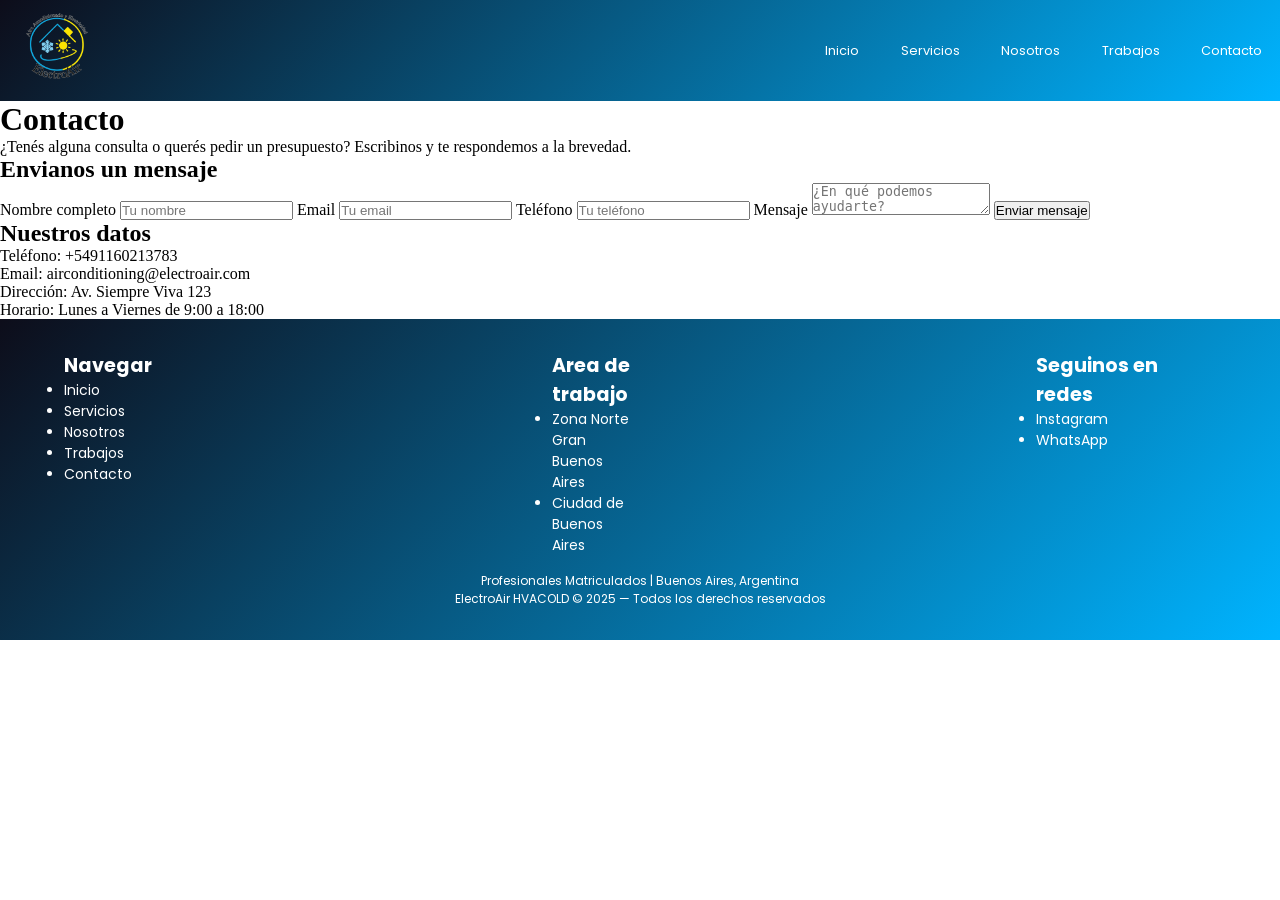
==== pages/contacto.html @ 4cba04bd "Agrega enlace al logo del navbar hacia index.html" ====
<!DOCTYPE html>
<html lang="es">
<head>
  <meta charset="UTF-8">
  <meta name="viewport" content="width=device-width, initial-scale=1.0">
  <meta name="description" content="Técnico en aire acondicionado - instalación y reparación">
  <title>ElectroAir | Contacto</title>
  <link rel="stylesheet" href="../css/main.css">
  <link rel="icon" href="../assets/images/logo.png" type="image/png">

  <link href="https://fonts.googleapis.com/css2?family=Poppins:wght@300;400;600;700&display=swap" rel="stylesheet">
</head>
<body>

  <header>
    <a href="../index.html">
      <img src="../assets/images/logoinvi.png" alt="ElectroAir logo">
    </a>
    <nav>
        <a href="../index.html">Inicio</a>
        <a href="../pages/servicios.html">Servicios</a>
        <a href="../pages/nosotros.html">Nosotros</a>
        <a href="../pages/trabajos.html">Trabajos</a>
        <a href="../pages/contacto.html">Contacto</a>
    </nav>
  </header>

  <main>

  <h1>Contacto</h1>
  <p>¿Tenés alguna consulta o querés pedir un presupuesto? Escribinos y te respondemos a la brevedad.</p>

  <section class="formulario">
    <h2>Envianos un mensaje</h2>
    <form>
      <label for="nombre">Nombre completo</label>
      <input type="text" id="nombre" name="nombre" placeholder="Tu nombre" required>

      <label for="email">Email</label>
      <input type="email" id="email" name="email" placeholder="Tu email" required>

      <label for="telefono">Teléfono</label>
      <input type="tel" id="telefono" name="telefono" placeholder="Tu teléfono">

      <label for="mensaje">Mensaje</label>
      <textarea id="mensaje" name="mensaje" placeholder="¿En qué podemos ayudarte?" required></textarea>

      <button type="submit">Enviar mensaje</button>
    </form>
  </section>

  <section class="datos-contacto">
    <h2>Nuestros datos</h2>
    <p>Teléfono: +5491160213783 </p>
    <p>Email: airconditioning@electroair.com</p>
    <p>Dirección: Av. Siempre Viva 123 </p>
    <p>Horario: Lunes a Viernes de 9:00 a 18:00</p>
  </section>

  </main>

  <footer>
  <section class="footer-box">
  <!-- PAGINAS -->

  <section class="pages-footer">
    <p class="titulos-footer">Navegar</p>
    <ul>
      <li><a href="../index.html">Inicio</a> </li>
      <li><a href="../pages/servicios.html">Servicios</a></li>
      <li><a href="../pages/nosotros.html">Nosotros</a></li>
      <li><a href="../pages/trabajos.html">Trabajos</a></li>
      <li><a href="../pages/contacto.html">Contacto</a></li>
    </ul>
  </section>

  <!-- AREAS -->
  <section class="areas-footer">
    <p class="titulos-footer">Area de trabajo</p>
    <ul>
      <li>Zona Norte Gran Buenos Aires</li>
      <li>Ciudad de Buenos Aires</li>
    </ul>
  </section>

  <!-- REDES -->
  <section class="redes-footer">
    <p class="titulos-footer">Seguinos en redes</p>
    <ul>
      <li><a href="https://www.instagram.com/electroair.hvacold?igsh=cTRmcGgzbWR4Y2Uz" target="_blank">Instagram</a></li>
      <li><a href="https://wa.me/1160213783" target="_blank" >WhatsApp</a></li>
    </ul>
  </section>
  </section>

  <section class="info-footer">
  <p>Profesionales Matriculados | Buenos Aires, Argentina</p>
  <p>ElectroAir HVACOLD &copy; 2025 — Todos los derechos reservados</p>
  </section>

  </footer>

</body>
</html>
---- css/main.css ----
header {
  background: linear-gradient(135deg, #0d0d1a, #00b4ff);
  padding: 0.5rem 0.5rem;
  display: flex;
  align-items: center;
  justify-content: space-between;
}
header nav {
  display: flex;
  gap: 2rem;
}
header a {
  color: #ffffff;
  font-size: 0.8rem;
  text-decoration: none;
  font-family: "Poppins", sans-serif;
  transition: background-color 0.3s ease;
  padding-right: 0.6rem;
}
header a:hover {
  color: #ffd82b;
}
header img {
  height: 5rem;
  padding-left: 0.5rem;
}

footer {
  background: linear-gradient(135deg, #0d0d1a, #00b4ff);
  padding: 2rem 4rem;
}
footer .footer-box {
  display: flex;
  justify-content: space-evenly;
  align-items: flex-start;
  gap: 25rem;
  margin-bottom: 1rem;
}
footer .footer-box .areas-footer p {
  text-align: left;
}
footer .footer-box .areas-footer ul {
  padding-left: 0;
  font-size: 14px;
}
footer .footer-box .redes-footer {
  min-width: 180px;
}
footer .footer-box .redes-footer p {
  text-align: left;
}
footer .footer-box .redes-footer ul {
  padding-left: 0;
  font-size: 14px;
}
footer .footer-box .pages-footer p {
  text-align: left;
}
footer .footer-box .pages-footer ul {
  padding-left: 0;
  font-size: 14px;
}
footer .footer-box .titulos-footer {
  font-size: 1.2rem;
  font-weight: bold;
}
footer p {
  color: #ffffff;
  font-family: "Poppins", sans-serif;
  text-align: center;
}
footer a {
  color: #ffffff;
  text-decoration: none;
}
footer a:hover {
  color: #ffd82b;
}
footer li {
  color: #ffffff;
  font-family: "Poppins", sans-serif;
}

.info-footer {
  font-size: 12px;
}

.hero {
  background-image: linear-gradient(rgba(0, 0, 0, 0.6), rgba(0, 0, 0, 0.6)), url("../assets/images/hero.png");
  background-size: cover;
  background-position: center;
  height: 350px;
  display: flex;
  justify-content: center;
  align-items: center;
  gap: 7rem;
}

.marca-desc-hero {
  padding: 2rem;
}
.marca-desc-hero h2 {
  font-size: 3.3rem;
  color: #ffffff;
  font-family: "Poppins", sans-serif;
}
.marca-desc-hero p {
  font-size: 1rem;
  padding-left: 0.2rem;
  color: #ffffff;
  width: 43.75rem;
  font-family: "Poppins", sans-serif;
}

.btn-presu-hero {
  background-color: #ffd82b;
  color: #ffffff;
  text-decoration: none;
  font-family: "Poppins", sans-serif;
  padding: 1.25rem 2.5rem;
  border-radius: 1.25rem;
  font-size: 1.2rem;
  transition: 0.2s ease;
}
.btn-presu-hero:hover {
  transform: scale(0.95);
  box-shadow: 0.625rem 0.625rem 1.25rem rgba(10, 18, 54, 0.486);
}

* {
  margin: 0;
  padding: 0;
  box-sizing: border-box;
}

/*# sourceMappingURL=main.css.map */
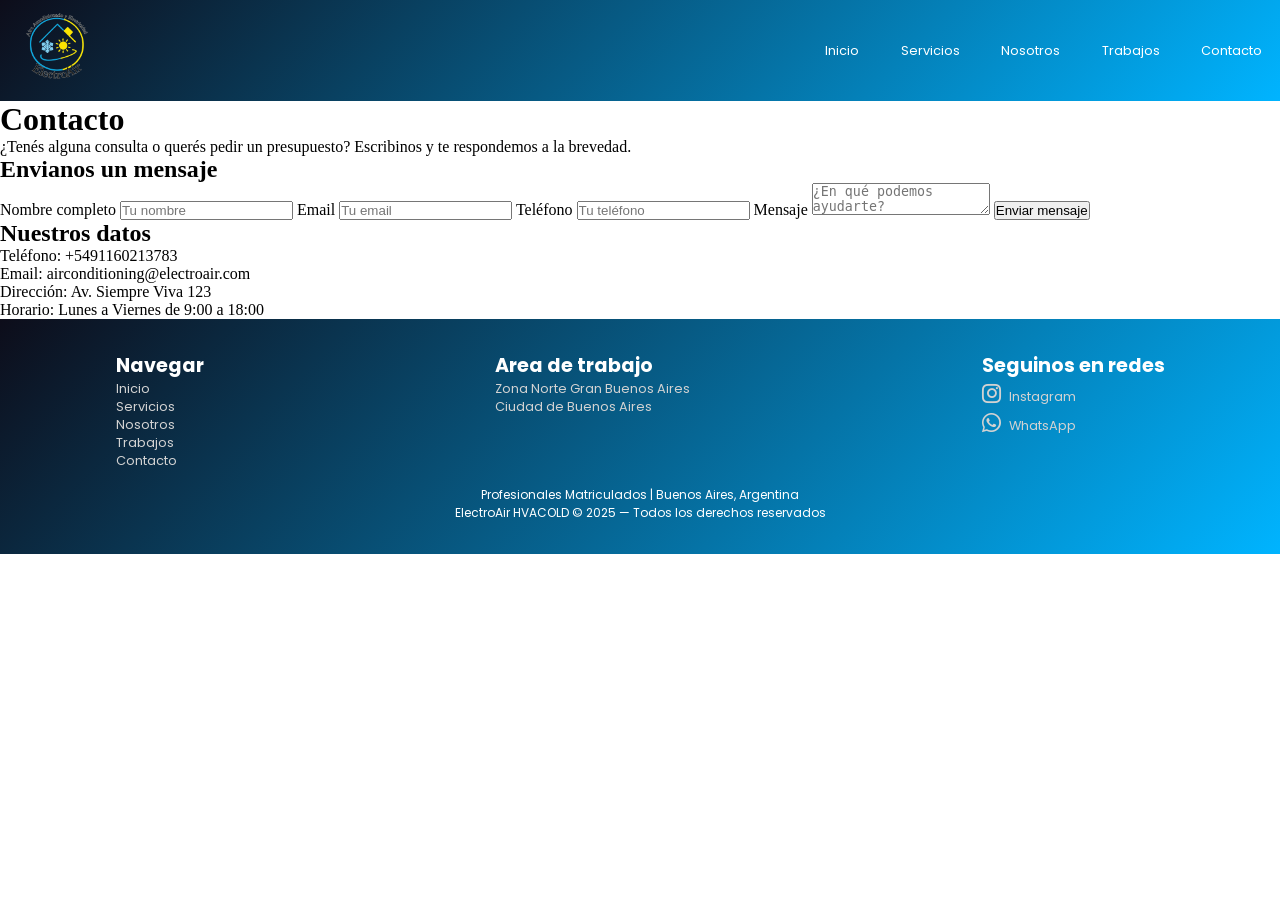
==== commit 49ad44da: "Actualiza footer con iconos, color de texto, espaciado y organización del head" ====
--- a/pages/contacto.html
+++ b/pages/contacto.html
@@ -8,7 +8,11 @@
   <link rel="stylesheet" href="../css/main.css">
   <link rel="icon" href="../assets/images/logo.png" type="image/png">
 
+  <!-- FUENTES -->
   <link href="https://fonts.googleapis.com/css2?family=Poppins:wght@300;400;600;700&display=swap" rel="stylesheet">
+
+  <!-- BOOTSTRAP -->
+  <link rel="stylesheet" href="https://cdn.jsdelivr.net/npm/bootstrap-icons@1.11.3/font/bootstrap-icons.min.css">
 </head>
 <body>
 
@@ -87,8 +91,18 @@
   <section class="redes-footer">
     <p class="titulos-footer">Seguinos en redes</p>
     <ul>
-      <li><a href="https://www.instagram.com/electroair.hvacold?igsh=cTRmcGgzbWR4Y2Uz" target="_blank">Instagram</a></li>
-      <li><a href="https://wa.me/1160213783" target="_blank" >WhatsApp</a></li>
+      <li>
+        <a href="https://www.instagram.com/electroair.hvacold?igsh=cTRmcGgzbWR4Y2Uz" target="_blank" >
+          <i class="bi bi-instagram"></i> Instagram
+        </a>
+      </li>
+
+      <li>
+        <a href="https://wa.me/1160213783" target="_blank">
+          <i class="bi bi-whatsapp"></i> WhatsApp
+        </a>
+      </li>
+
     </ul>
   </section>
   </section>
--- a/css/main.css
+++ b/css/main.css
@@ -33,7 +33,7 @@
   display: flex;
   justify-content: space-evenly;
   align-items: flex-start;
-  gap: 25rem;
+  gap: 15rem;
   margin-bottom: 1rem;
 }
 footer .footer-box .areas-footer p {
@@ -41,7 +41,8 @@
 }
 footer .footer-box .areas-footer ul {
   padding-left: 0;
-  font-size: 14px;
+  list-style: none;
+  font-size: 0.8rem;
 }
 footer .footer-box .redes-footer {
   min-width: 180px;
@@ -51,14 +52,16 @@
 }
 footer .footer-box .redes-footer ul {
   padding-left: 0;
-  font-size: 14px;
+  list-style: none;
+  font-size: 0.8rem;
 }
 footer .footer-box .pages-footer p {
   text-align: left;
 }
 footer .footer-box .pages-footer ul {
   padding-left: 0;
-  font-size: 14px;
+  list-style: none;
+  font-size: 0.8rem;
 }
 footer .footer-box .titulos-footer {
   font-size: 1.2rem;
@@ -70,19 +73,24 @@
   text-align: center;
 }
 footer a {
-  color: #ffffff;
+  color: #d2d2d2;
   text-decoration: none;
 }
 footer a:hover {
   color: #ffd82b;
 }
 footer li {
-  color: #ffffff;
+  color: #d2d2d2;
   font-family: "Poppins", sans-serif;
 }
 
 .info-footer {
   font-size: 12px;
+}
+
+i {
+  font-size: 1.2rem;
+  margin-right: 5px;
 }
 
 .hero {
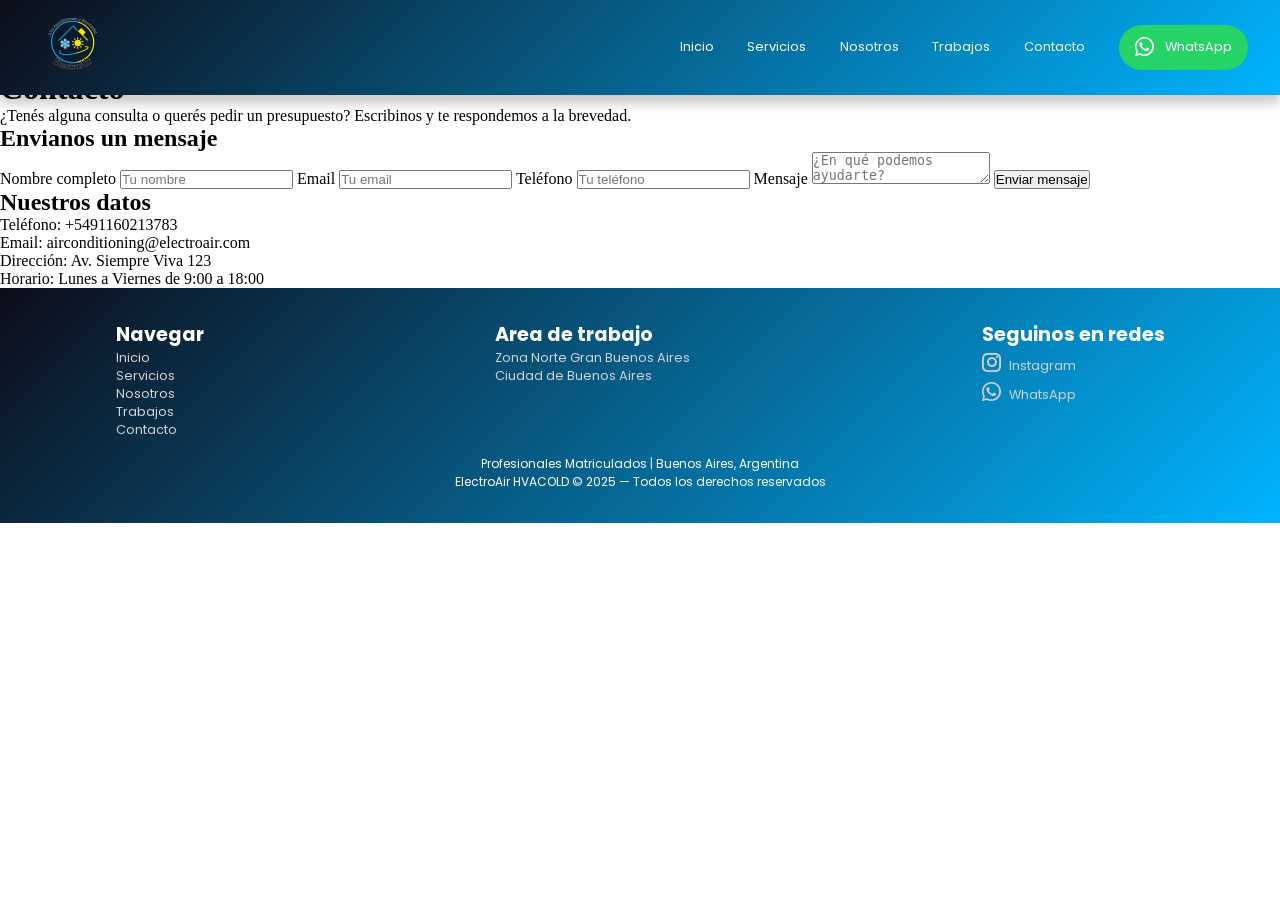
==== commit 2da232c2: "Agrego contacto, position fixed, tamaño y sombra en nav" ====
--- a/pages/contacto.html
+++ b/pages/contacto.html
@@ -1,5 +1,6 @@
 <!DOCTYPE html>
 <html lang="es">
+
 <head>
   <meta charset="UTF-8">
   <meta name="viewport" content="width=device-width, initial-scale=1.0">
@@ -14,6 +15,7 @@
   <!-- BOOTSTRAP -->
   <link rel="stylesheet" href="https://cdn.jsdelivr.net/npm/bootstrap-icons@1.11.3/font/bootstrap-icons.min.css">
 </head>
+
 <body>
 
   <header>
@@ -21,98 +23,102 @@
       <img src="../assets/images/logoinvi.png" alt="ElectroAir logo">
     </a>
     <nav>
-        <a href="../index.html">Inicio</a>
-        <a href="../pages/servicios.html">Servicios</a>
-        <a href="../pages/nosotros.html">Nosotros</a>
-        <a href="../pages/trabajos.html">Trabajos</a>
-        <a href="../pages/contacto.html">Contacto</a>
+      <a href="../index.html">Inicio</a>
+      <a href="../pages/servicios.html">Servicios</a>
+      <a href="../pages/nosotros.html">Nosotros</a>
+      <a href="../pages/trabajos.html">Trabajos</a>
+      <a href="../pages/contacto.html">Contacto</a>
+      <a href="https://wa.me/1160213783" target="_blank" class="btn-whatsapp">
+        <i class="bi bi-whatsapp"></i> WhatsApp
+      </a>
     </nav>
   </header>
 
   <main>
 
-  <h1>Contacto</h1>
-  <p>¿Tenés alguna consulta o querés pedir un presupuesto? Escribinos y te respondemos a la brevedad.</p>
+    <h1>Contacto</h1>
+    <p>¿Tenés alguna consulta o querés pedir un presupuesto? Escribinos y te respondemos a la brevedad.</p>
 
-  <section class="formulario">
-    <h2>Envianos un mensaje</h2>
-    <form>
-      <label for="nombre">Nombre completo</label>
-      <input type="text" id="nombre" name="nombre" placeholder="Tu nombre" required>
+    <section class="formulario">
+      <h2>Envianos un mensaje</h2>
+      <form>
+        <label for="nombre">Nombre completo</label>
+        <input type="text" id="nombre" name="nombre" placeholder="Tu nombre" required>
 
-      <label for="email">Email</label>
-      <input type="email" id="email" name="email" placeholder="Tu email" required>
+        <label for="email">Email</label>
+        <input type="email" id="email" name="email" placeholder="Tu email" required>
 
-      <label for="telefono">Teléfono</label>
-      <input type="tel" id="telefono" name="telefono" placeholder="Tu teléfono">
+        <label for="telefono">Teléfono</label>
+        <input type="tel" id="telefono" name="telefono" placeholder="Tu teléfono">
 
-      <label for="mensaje">Mensaje</label>
-      <textarea id="mensaje" name="mensaje" placeholder="¿En qué podemos ayudarte?" required></textarea>
+        <label for="mensaje">Mensaje</label>
+        <textarea id="mensaje" name="mensaje" placeholder="¿En qué podemos ayudarte?" required></textarea>
 
-      <button type="submit">Enviar mensaje</button>
-    </form>
-  </section>
+        <button type="submit">Enviar mensaje</button>
+      </form>
+    </section>
 
-  <section class="datos-contacto">
-    <h2>Nuestros datos</h2>
-    <p>Teléfono: +5491160213783 </p>
-    <p>Email: airconditioning@electroair.com</p>
-    <p>Dirección: Av. Siempre Viva 123 </p>
-    <p>Horario: Lunes a Viernes de 9:00 a 18:00</p>
-  </section>
+    <section class="datos-contacto">
+      <h2>Nuestros datos</h2>
+      <p>Teléfono: +5491160213783 </p>
+      <p>Email: airconditioning@electroair.com</p>
+      <p>Dirección: Av. Siempre Viva 123 </p>
+      <p>Horario: Lunes a Viernes de 9:00 a 18:00</p>
+    </section>
 
   </main>
 
   <footer>
-  <section class="footer-box">
-  <!-- PAGINAS -->
+    <section class="footer-box">
+      <!-- PAGINAS -->
 
-  <section class="pages-footer">
-    <p class="titulos-footer">Navegar</p>
-    <ul>
-      <li><a href="../index.html">Inicio</a> </li>
-      <li><a href="../pages/servicios.html">Servicios</a></li>
-      <li><a href="../pages/nosotros.html">Nosotros</a></li>
-      <li><a href="../pages/trabajos.html">Trabajos</a></li>
-      <li><a href="../pages/contacto.html">Contacto</a></li>
-    </ul>
-  </section>
+      <section class="pages-footer">
+        <p class="titulos-footer">Navegar</p>
+        <ul>
+          <li><a href="../index.html">Inicio</a> </li>
+          <li><a href="../pages/servicios.html">Servicios</a></li>
+          <li><a href="../pages/nosotros.html">Nosotros</a></li>
+          <li><a href="../pages/trabajos.html">Trabajos</a></li>
+          <li><a href="../pages/contacto.html">Contacto</a></li>
+        </ul>
+      </section>
 
-  <!-- AREAS -->
-  <section class="areas-footer">
-    <p class="titulos-footer">Area de trabajo</p>
-    <ul>
-      <li>Zona Norte Gran Buenos Aires</li>
-      <li>Ciudad de Buenos Aires</li>
-    </ul>
-  </section>
+      <!-- AREAS -->
+      <section class="areas-footer">
+        <p class="titulos-footer">Area de trabajo</p>
+        <ul>
+          <li>Zona Norte Gran Buenos Aires</li>
+          <li>Ciudad de Buenos Aires</li>
+        </ul>
+      </section>
 
-  <!-- REDES -->
-  <section class="redes-footer">
-    <p class="titulos-footer">Seguinos en redes</p>
-    <ul>
-      <li>
-        <a href="https://www.instagram.com/electroair.hvacold?igsh=cTRmcGgzbWR4Y2Uz" target="_blank" >
-          <i class="bi bi-instagram"></i> Instagram
-        </a>
-      </li>
+      <!-- REDES -->
+      <section class="redes-footer">
+        <p class="titulos-footer">Seguinos en redes</p>
+        <ul>
+          <li>
+            <a href="https://www.instagram.com/electroair.hvacold?igsh=cTRmcGgzbWR4Y2Uz" target="_blank">
+              <i class="bi bi-instagram"></i> Instagram
+            </a>
+          </li>
 
-      <li>
-        <a href="https://wa.me/1160213783" target="_blank">
-          <i class="bi bi-whatsapp"></i> WhatsApp
-        </a>
-      </li>
+          <li>
+            <a href="https://wa.me/1160213783" target="_blank">
+              <i class="bi bi-whatsapp"></i> WhatsApp
+            </a>
+          </li>
 
-    </ul>
-  </section>
-  </section>
+        </ul>
+      </section>
+    </section>
 
-  <section class="info-footer">
-  <p>Profesionales Matriculados | Buenos Aires, Argentina</p>
-  <p>ElectroAir HVACOLD &copy; 2025 — Todos los derechos reservados</p>
-  </section>
+    <section class="info-footer">
+      <p>Profesionales Matriculados | Buenos Aires, Argentina</p>
+      <p>ElectroAir HVACOLD &copy; 2025 — Todos los derechos reservados</p>
+    </section>
 
   </footer>
 
 </body>
+
 </html>
--- a/css/main.css
+++ b/css/main.css
@@ -1,15 +1,25 @@
+@charset "UTF-8";
 header {
   background: linear-gradient(135deg, #0d0d1a, #00b4ff);
-  padding: 0.5rem 0.5rem;
+  padding: 0.8rem 2rem;
   display: flex;
   align-items: center;
   justify-content: space-between;
-}
-header nav {
-  display: flex;
-  gap: 2rem;
-}
-header a {
+  position: fixed;
+  top: 0;
+  left: 0;
+  width: 100%;
+  z-index: 1000;
+  box-shadow: 0 9px 10px rgba(0, 0, 0, 0.2);
+}
+
+nav {
+  display: flex;
+  gap: 1.5rem;
+  align-items: center;
+}
+
+a {
   color: #ffffff;
   font-size: 0.8rem;
   text-decoration: none;
@@ -17,12 +27,31 @@
   transition: background-color 0.3s ease;
   padding-right: 0.6rem;
 }
-header a:hover {
+a:hover {
   color: #ffd82b;
 }
-header img {
-  height: 5rem;
+
+img {
+  height: 4rem;
   padding-left: 0.5rem;
+}
+
+body {
+  padding-top: 70px;
+}
+
+.btn-whatsapp {
+  background-color: #25d366;
+  color: white !important;
+  padding: 0.5rem 1rem;
+  border-radius: 1.5rem;
+  display: flex;
+  align-items: center;
+  gap: 0.4rem;
+}
+.btn-whatsapp:hover {
+  background-color: #1ebe5d;
+  color: white !important;
 }
 
 footer {
@@ -91,6 +120,52 @@
 i {
   font-size: 1.2rem;
   margin-right: 5px;
+}
+
+.servicios-titulo {
+  margin-top: 3rem;
+  display: flex;
+  align-items: center;
+  justify-content: center;
+  text-align: center;
+  gap: 0.2rem;
+  padding: 3rem;
+}
+
+.servicios-detalle .aire-lista .categoria ul li, .servicios-detalle .electricista-lista .categoria ul li, .servicios-detalle .arreglos-lista .categoria ul li {
+  font-size: 0.85rem;
+  font-family: "Poppins", sans-serif;
+  color: #444444;
+  line-height: 1.6;
+}
+
+.servicios-detalle .aire-lista .categoria, .servicios-detalle .electricista-lista .categoria, .servicios-detalle .arreglos-lista .categoria {
+  display: flex;
+  flex-direction: column;
+  width: 280px;
+  background-color: #ffffff;
+  padding: 1.5rem;
+  border-radius: 0.8rem;
+  box-shadow: 0 8px 20px rgba(0, 0, 0, 0.1);
+  gap: 1rem;
+}
+.servicios-detalle .aire-lista .categoria .titulo, .servicios-detalle .electricista-lista .categoria .titulo, .servicios-detalle .arreglos-lista .categoria .titulo {
+  display: flex;
+  flex-direction: column;
+}
+.servicios-detalle .aire-lista .categoria .titulo h2, .servicios-detalle .electricista-lista .categoria .titulo h2, .servicios-detalle .arreglos-lista .categoria .titulo h2 {
+  font-size: 1.1rem;
+  font-family: "Poppins", sans-serif;
+  color: #333333;
+}
+
+.fondo-aire, .fondo-electricista, .fondo-arreglos {
+  background-size: cover;
+  background-position: center;
+  background-repeat: no-repeat;
+  border-radius: 0.8rem;
+  padding: 2rem;
+  box-shadow: 0 8px 20px rgba(0, 0, 0, 0.1);
 }
 
 .hero {
@@ -102,12 +177,13 @@
   justify-content: center;
   align-items: center;
   gap: 7rem;
+  box-shadow: 0 8px 20px rgba(0, 0, 0, 0.4);
 }
 
 .marca-desc-hero {
   padding: 2rem;
 }
-.marca-desc-hero h2 {
+.marca-desc-hero h1 {
   font-size: 3.3rem;
   color: #ffffff;
   font-family: "Poppins", sans-serif;
@@ -132,7 +208,451 @@
 }
 .btn-presu-hero:hover {
   transform: scale(0.95);
+  color: #ffffff;
   box-shadow: 0.625rem 0.625rem 1.25rem rgba(10, 18, 54, 0.486);
+}
+
+.servicios-home {
+  display: flex;
+  flex-direction: column;
+  padding: 1rem;
+  margin-top: 3rem;
+  margin-bottom: 2rem;
+}
+.servicios-home .titulo-desc-servicios {
+  justify-content: center;
+  flex-direction: column;
+  text-align: center;
+}
+.servicios-home .titulo-desc-servicios h2 {
+  font-size: 2rem;
+  font-family: "Poppins", sans-serif;
+}
+.servicios-home .titulo-desc-servicios p {
+  font-family: "Poppins", sans-serif;
+  font-size: 0.7rem;
+}
+.servicios-home .cards-servicios {
+  padding-top: 2rem;
+  display: grid;
+  grid-template-columns: repeat(auto-fit, minmax(250px, 1fr));
+  gap: 8rem;
+  max-width: 1200px;
+  margin: 0 auto;
+}
+.servicios-home .cards-servicios .card-servicio {
+  background-color: #f8f8f8;
+  border-radius: 20px;
+  width: 280px;
+  display: flex;
+  text-align: center;
+  flex-direction: column;
+  align-items: center;
+  padding: 2rem 1.5rem;
+  gap: 1rem;
+  box-shadow: 0 4px 20px rgba(0, 0, 0, 0.08);
+  transition: transform 0.3s ease, box-shadow 0.3s ease;
+}
+.servicios-home .cards-servicios .card-servicio:hover {
+  transform: translateY(-3px);
+  box-shadow: 0 12px 30px rgba(0, 0, 0, 0.15);
+}
+.servicios-home .cards-servicios .card-servicio .icono-card {
+  background-color: #e8e8e8;
+  border-radius: 50%;
+  width: 80px;
+  height: 80px;
+  display: flex;
+  align-items: center;
+  justify-content: center;
+}
+.servicios-home .cards-servicios .card-servicio .icono-card i {
+  font-size: 2rem;
+  color: #555555;
+}
+.servicios-home .cards-servicios .card-servicio h3 {
+  font-size: 1.3rem;
+  font-family: "Poppins", sans-serif;
+  color: #222222;
+  font-weight: 700;
+  border-bottom: 2px solid #cccccc;
+  padding-bottom: 0.8rem;
+  width: 100%;
+}
+.servicios-home .cards-servicios .card-servicio p {
+  font-size: 0.85rem;
+  font-family: "Poppins", sans-serif;
+  color: #666666;
+  line-height: 1.6;
+}
+
+.por-que-elegirnos {
+  margin-top: 3rem;
+  display: flex;
+  flex-direction: column;
+  gap: 2rem;
+}
+.por-que-elegirnos .porque-top {
+  display: flex;
+  gap: 3rem;
+  align-items: center;
+  width: 100%;
+  background-color: #066999;
+  padding: 3rem 4rem;
+}
+.por-que-elegirnos .slider {
+  width: 400px;
+  min-width: 400px;
+  height: 300px;
+  border-radius: 16px;
+  overflow: hidden;
+  position: relative;
+  box-shadow: 8px 0px 10px rgba(0, 0, 0, 0.2);
+}
+.por-que-elegirnos .slide {
+  position: absolute;
+  width: 100%;
+  height: 100%;
+  opacity: 0;
+  animation: cambiarSlide 25s infinite;
+}
+.por-que-elegirnos .slide1 {
+  background-image: url("../assets/images/slide1.jpeg");
+  background-size: cover;
+  background-position: center;
+  animation-delay: 0s;
+}
+.por-que-elegirnos .slide2 {
+  background-image: url("../assets/images/slide2.jpeg");
+  background-size: cover;
+  background-position: center;
+  animation-delay: 5s;
+}
+.por-que-elegirnos .slide3 {
+  background-image: url("../assets/images/slide3.jpeg");
+  background-size: cover;
+  background-position: center;
+  animation-delay: 10s;
+}
+.por-que-elegirnos .slide4 {
+  background-image: url("../assets/images/slide4.jpeg");
+  background-size: cover;
+  background-position: center;
+  animation-delay: 15s;
+}
+.por-que-elegirnos .slide5 {
+  background-image: url("../assets/images/slide5.jpeg");
+  background-size: cover;
+  background-position: center;
+  animation-delay: 20s;
+}
+@keyframes cambiarSlide {
+  0% {
+    opacity: 0;
+  }
+  5% {
+    opacity: 1;
+  }
+  20% {
+    opacity: 1;
+  }
+  25% {
+    opacity: 0;
+  }
+  100% {
+    opacity: 0;
+  }
+}
+.por-que-elegirnos .porque-texto {
+  display: flex;
+  flex-direction: column;
+  gap: 1rem;
+  flex: 1;
+}
+.por-que-elegirnos .porque-texto h2 {
+  font-size: 2rem;
+  font-family: "Poppins", sans-serif;
+  color: #000000;
+  font-weight: 700;
+}
+.por-que-elegirnos .porque-texto p {
+  font-size: 0.9rem;
+  font-family: "Poppins", sans-serif;
+  color: #ffffff;
+  line-height: 1.6;
+}
+.por-que-elegirnos .cards-porque {
+  margin-top: 3rem;
+  display: flex;
+  gap: 3rem;
+  justify-content: center;
+  padding-left: 2rem;
+  padding-right: 2rem;
+  margin-bottom: 5rem;
+}
+.por-que-elegirnos .cards-porque .card-porque h3 {
+  font-size: 1rem;
+  font-family: "Poppins", sans-serif;
+  font-weight: 700;
+  color: #222222;
+}
+.por-que-elegirnos .cards-porque .card-porque p {
+  font-size: 0.85rem;
+  font-family: "Poppins", sans-serif;
+  color: #666666;
+}
+.por-que-elegirnos .cards-porque .card-porque {
+  background-color: #ffffff;
+  border-radius: 10px;
+  padding: 1.5rem;
+  width: 400px;
+  box-shadow: 0 8px 20px rgba(0, 0, 0, 0.2);
+}
+
+.cta {
+  background: linear-gradient(135deg, #7a7a7a, #ffffff);
+  display: flex;
+  align-items: center;
+  justify-content: center;
+  flex-direction: column;
+  gap: 1rem;
+  padding: 3rem 6rem;
+  text-align: center;
+  box-shadow: 0 4px 20px rgba(0, 0, 0, 0.08);
+  width: 100%;
+  margin-bottom: 3rem;
+}
+.cta > i {
+  font-size: 2.5rem;
+  color: #ffd82b;
+}
+.cta h2 {
+  font-family: "Poppins", sans-serif;
+  font-size: 1.8rem;
+  font-weight: 700;
+  color: #222222;
+}
+.cta p {
+  font-family: "Poppins", sans-serif;
+  font-size: 0.9rem;
+  color: #666666;
+}
+.cta .btn {
+  background-color: #ffd82b;
+  color: #ffffff;
+  text-decoration: none;
+  font-family: "Poppins", sans-serif;
+  padding: 1rem 2.5rem;
+  border-radius: 1.25rem;
+  font-size: 1rem;
+  transition: 0.2s ease;
+}
+.cta .btn:hover {
+  transform: scale(0.95);
+  color: #ffffff;
+  box-shadow: 0.625rem 0.625rem 1.25rem rgba(10, 18, 54, 0.486);
+}
+.cta .btn {
+  display: flex;
+  align-items: center;
+  gap: 0.5rem;
+}
+
+.float-wa {
+  position: fixed;
+  width: 65px;
+  height: 65px;
+  bottom: 20px;
+  right: 25px;
+  background-color: #25d366;
+  color: #FFF;
+  border-radius: 50px;
+  text-align: center;
+  font-size: 35px;
+  padding-left: 15px;
+  z-index: 100;
+  box-shadow: 0 10px 30px rgba(0, 0, 0, 0.283);
+  transition: transform 0.3s ease, box-shadow 0.3s ease;
+}
+.float-wa:hover {
+  transform: scale(1.1);
+  color: #ffffff;
+  box-shadow: 0 10px 45px rgba(0, 0, 0, 0.406);
+}
+
+.servicios-titulo {
+  flex-direction: column;
+  display: flex;
+  justify-content: center;
+}
+.servicios-titulo .barrita {
+  width: 55px;
+  height: 4px;
+  background-color: rgb(10, 60, 102);
+  border-radius: 10px;
+  margin-top: 8px;
+  width: 100px;
+}
+.servicios-titulo h1 {
+  font-size: 2.3rem;
+  color: #000000;
+  font-family: "Poppins", sans-serif;
+}
+.servicios-titulo p {
+  padding-top: 2rem;
+  font-size: 0.9rem;
+  color: #211d6f;
+  font-family: "Poppins", sans-serif;
+}
+
+.servicios-detalle {
+  display: flex;
+  justify-content: center;
+  gap: 5rem;
+  flex-direction: column;
+  padding: 2rem;
+}
+.servicios-detalle h2 {
+  font-size: 2rem;
+  font-family: "Poppins", sans-serif;
+}
+.servicios-detalle .aire-lista {
+  display: flex;
+  gap: 2rem;
+  align-items: stretch;
+  margin-top: 2rem;
+  padding: 0 1rem;
+  flex-wrap: wrap;
+}
+.servicios-detalle .aire-lista .categoria .barrita {
+  width: 55px;
+  height: 4px;
+  background-color: rgb(0, 124, 226);
+  border-radius: 10px;
+  margin-top: 8px;
+}
+.servicios-detalle .aire-lista .categoria ul {
+  background-color: rgba(16, 45, 139, 0.0823529412);
+  border-radius: 0.5rem;
+  padding: 0.7rem;
+  padding-left: 1rem;
+  list-style: none;
+}
+.servicios-detalle .aire-lista .categoria ul li::before {
+  content: "✔ ";
+  color: rgb(0, 124, 226);
+}
+.servicios-detalle .electricista-lista {
+  display: flex;
+  gap: 2rem;
+  align-items: stretch;
+  margin-top: 2rem;
+  padding: 0 1rem;
+  flex-wrap: wrap;
+}
+.servicios-detalle .electricista-lista .categoria .barrita {
+  width: 55px;
+  height: 4px;
+  background-color: rgb(241, 222, 44);
+  border-radius: 10px;
+  margin-top: 8px;
+}
+.servicios-detalle .electricista-lista .categoria ul {
+  background-color: rgba(16, 45, 139, 0.0823529412);
+  border-radius: 0.5rem;
+  padding: 0.7rem;
+  padding-left: 1rem;
+  list-style: none;
+}
+.servicios-detalle .electricista-lista .categoria ul li::before {
+  content: "✔ ";
+  color: rgb(241, 222, 44);
+}
+.servicios-detalle .arreglos-lista {
+  display: flex;
+  gap: 2rem;
+  align-items: stretch;
+  margin-top: 2rem;
+  padding: 0 1rem;
+  flex-wrap: wrap;
+}
+.servicios-detalle .arreglos-lista .categoria .barrita {
+  width: 55px;
+  height: 4px;
+  background-color: rgb(192, 192, 192);
+  border-radius: 10px;
+  margin-top: 8px;
+}
+.servicios-detalle .arreglos-lista .categoria ul {
+  background-color: rgba(16, 45, 139, 0.0823529412);
+  border-radius: 0.5rem;
+  padding: 0.7rem;
+  padding-left: 1rem;
+  list-style: none;
+}
+.servicios-detalle .arreglos-lista .categoria ul li::before {
+  content: "✔ ";
+  color: rgb(192, 192, 192);
+}
+.servicios-detalle .arreglos-lista {
+  justify-content: flex-end;
+  gap: 6rem;
+}
+.servicios-detalle .arreglos-lista .categoria {
+  width: 360px;
+}
+.servicios-detalle .contenedor-titulo-icon {
+  display: flex;
+  align-items: center;
+  gap: 1rem;
+}
+.servicios-detalle .contenedor-titulo-icon .icono-aire {
+  border-radius: 50%;
+  width: 80px;
+  height: 80px;
+  display: flex;
+  align-items: center;
+  justify-content: center;
+}
+.servicios-detalle .contenedor-titulo-icon .icono-aire i {
+  font-size: 3rem;
+  color: #2abce9;
+}
+.servicios-detalle .contenedor-titulo-icon .icono-electricista {
+  border-radius: 50%;
+  width: 80px;
+  height: 80px;
+  display: flex;
+  align-items: center;
+  justify-content: center;
+}
+.servicios-detalle .contenedor-titulo-icon .icono-electricista i {
+  font-size: 3rem;
+  color: rgb(247, 211, 55);
+}
+.servicios-detalle .contenedor-titulo-icon .icono-arreglos {
+  border-radius: 50%;
+  width: 80px;
+  height: 80px;
+  display: flex;
+  align-items: center;
+  justify-content: center;
+}
+.servicios-detalle .contenedor-titulo-icon .icono-arreglos i {
+  font-size: 3rem;
+  color: #c0c0c0;
+}
+
+.fondo-aire {
+  background-image: url("/assets/images/aire-servicios.png");
+}
+
+.fondo-electricista {
+  background-image: url("/assets/images/elec-servicios.png");
+}
+
+.fondo-arreglos {
+  background-image: url("/assets/images/arreglos-servicios.png");
 }
 
 * {
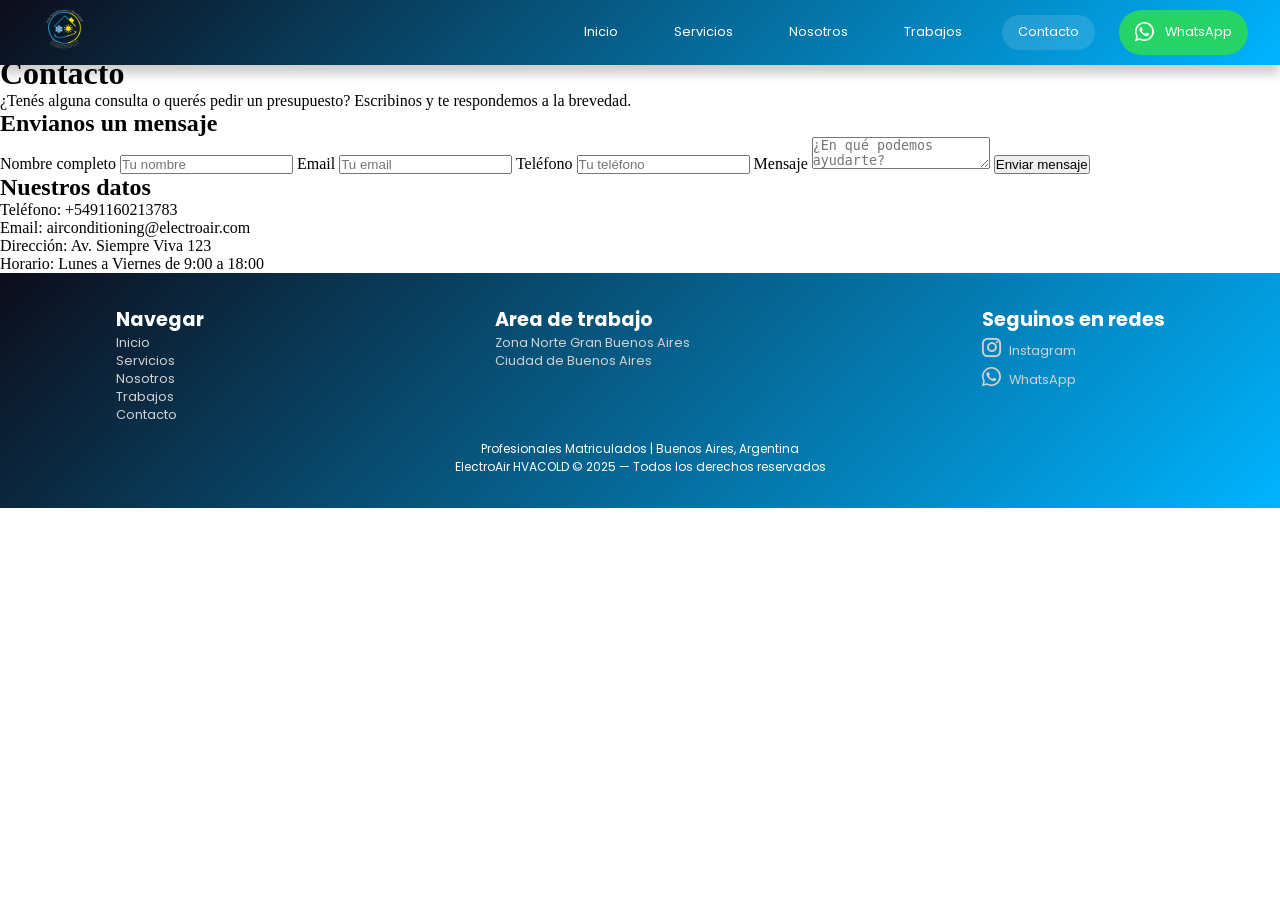
==== commit 3103237c: "Mejorar navegación y servicios: optimizar navbar con estado activo, corregir efectos hover, reducir " ====
--- a/pages/contacto.html
+++ b/pages/contacto.html
@@ -27,7 +27,7 @@
       <a href="../pages/servicios.html">Servicios</a>
       <a href="../pages/nosotros.html">Nosotros</a>
       <a href="../pages/trabajos.html">Trabajos</a>
-      <a href="../pages/contacto.html">Contacto</a>
+      <a href="../pages/contacto.html" class="active">Contacto</a>
       <a href="https://wa.me/1160213783" target="_blank" class="btn-whatsapp">
         <i class="bi bi-whatsapp"></i> WhatsApp
       </a>
--- a/css/main.css
+++ b/css/main.css
@@ -1,7 +1,7 @@
 @charset "UTF-8";
 header {
   background: linear-gradient(135deg, #0d0d1a, #00b4ff);
-  padding: 0.8rem 2rem;
+  padding: 0.4rem 2rem;
   display: flex;
   align-items: center;
   justify-content: space-between;
@@ -15,29 +15,34 @@
 
 nav {
   display: flex;
+  align-items: center;
   gap: 1.5rem;
-  align-items: center;
-}
-
-a {
+}
+nav a {
   color: #ffffff;
   font-size: 0.8rem;
   text-decoration: none;
   font-family: "Poppins", sans-serif;
-  transition: background-color 0.3s ease;
-  padding-right: 0.6rem;
-}
-a:hover {
+  padding: 0.55rem 1rem;
+  border-radius: 999px;
+  transition: background-color 0.3s ease, color 0.3s ease;
+}
+nav a:hover {
   color: #ffd82b;
+  background: rgba(255, 255, 255, 0.12);
+}
+nav a.active {
+  color: white;
+  background: rgba(255, 255, 255, 0.12);
 }
 
 img {
-  height: 4rem;
+  height: 3rem;
   padding-left: 0.5rem;
 }
 
 body {
-  padding-top: 70px;
+  padding-top: 55px;
 }
 
 .btn-whatsapp {
@@ -48,6 +53,7 @@
   display: flex;
   align-items: center;
   gap: 0.4rem;
+  transition: background-color 0.3s ease;
 }
 .btn-whatsapp:hover {
   background-color: #1ebe5d;
@@ -120,52 +126,6 @@
 i {
   font-size: 1.2rem;
   margin-right: 5px;
-}
-
-.servicios-titulo {
-  margin-top: 3rem;
-  display: flex;
-  align-items: center;
-  justify-content: center;
-  text-align: center;
-  gap: 0.2rem;
-  padding: 3rem;
-}
-
-.servicios-detalle .aire-lista .categoria ul li, .servicios-detalle .electricista-lista .categoria ul li, .servicios-detalle .arreglos-lista .categoria ul li {
-  font-size: 0.85rem;
-  font-family: "Poppins", sans-serif;
-  color: #444444;
-  line-height: 1.6;
-}
-
-.servicios-detalle .aire-lista .categoria, .servicios-detalle .electricista-lista .categoria, .servicios-detalle .arreglos-lista .categoria {
-  display: flex;
-  flex-direction: column;
-  width: 280px;
-  background-color: #ffffff;
-  padding: 1.5rem;
-  border-radius: 0.8rem;
-  box-shadow: 0 8px 20px rgba(0, 0, 0, 0.1);
-  gap: 1rem;
-}
-.servicios-detalle .aire-lista .categoria .titulo, .servicios-detalle .electricista-lista .categoria .titulo, .servicios-detalle .arreglos-lista .categoria .titulo {
-  display: flex;
-  flex-direction: column;
-}
-.servicios-detalle .aire-lista .categoria .titulo h2, .servicios-detalle .electricista-lista .categoria .titulo h2, .servicios-detalle .arreglos-lista .categoria .titulo h2 {
-  font-size: 1.1rem;
-  font-family: "Poppins", sans-serif;
-  color: #333333;
-}
-
-.fondo-aire, .fondo-electricista, .fondo-arreglos {
-  background-size: cover;
-  background-position: center;
-  background-repeat: no-repeat;
-  border-radius: 0.8rem;
-  padding: 2rem;
-  box-shadow: 0 8px 20px rgba(0, 0, 0, 0.1);
 }
 
 .hero {
@@ -469,7 +429,7 @@
   border-radius: 50px;
   text-align: center;
   font-size: 35px;
-  padding-left: 15px;
+  padding-left: 0.5%;
   z-index: 100;
   box-shadow: 0 10px 30px rgba(0, 0, 0, 0.283);
   transition: transform 0.3s ease, box-shadow 0.3s ease;
@@ -480,179 +440,136 @@
   box-shadow: 0 10px 45px rgba(0, 0, 0, 0.406);
 }
 
+.servicios {
+  padding: 6rem 2rem;
+  background: #f8f9fb;
+}
+
 .servicios-titulo {
-  flex-direction: column;
-  display: flex;
-  justify-content: center;
+  text-align: center;
+  margin-bottom: 4rem;
+  justify-content: center;
+}
+.servicios-titulo h1 {
+  font-size: 3rem;
+  font-family: "Poppins", sans-serif;
+  font-weight: 700;
+}
+.servicios-titulo p {
+  max-width: 700px;
+  margin: 1rem auto 0;
+  font-family: "Poppins", sans-serif;
+  color: #666;
 }
 .servicios-titulo .barrita {
-  width: 55px;
+  width: 70px;
   height: 4px;
-  background-color: rgb(10, 60, 102);
-  border-radius: 10px;
-  margin-top: 8px;
-  width: 100px;
-}
-.servicios-titulo h1 {
-  font-size: 2.3rem;
-  color: #000000;
-  font-family: "Poppins", sans-serif;
-}
-.servicios-titulo p {
-  padding-top: 2rem;
-  font-size: 0.9rem;
-  color: #211d6f;
-  font-family: "Poppins", sans-serif;
-}
-
-.servicios-detalle {
-  display: flex;
-  justify-content: center;
-  gap: 5rem;
-  flex-direction: column;
-  padding: 2rem;
-}
-.servicios-detalle h2 {
-  font-size: 2rem;
-  font-family: "Poppins", sans-serif;
-}
-.servicios-detalle .aire-lista {
-  display: flex;
+  background: #1da1f2;
+  border-radius: 20px;
+  margin: 1rem auto;
+}
+
+.cards-servicios {
+  display: grid;
+  grid-template-columns: repeat(auto-fit, minmax(320px, 1fr));
   gap: 2rem;
-  align-items: stretch;
-  margin-top: 2rem;
-  padding: 0 1rem;
-  flex-wrap: wrap;
-}
-.servicios-detalle .aire-lista .categoria .barrita {
-  width: 55px;
-  height: 4px;
-  background-color: rgb(0, 124, 226);
-  border-radius: 10px;
-  margin-top: 8px;
-}
-.servicios-detalle .aire-lista .categoria ul {
-  background-color: rgba(16, 45, 139, 0.0823529412);
-  border-radius: 0.5rem;
-  padding: 0.7rem;
-  padding-left: 1rem;
+  max-width: 1300px;
+  margin: auto;
+}
+
+.card-servicio {
+  background: white;
+  padding: 2.5rem;
+  border-radius: 25px;
+  text-align: center;
+  box-shadow: 0 10px 30px rgba(0, 0, 0, 0.06);
+  transition: 0.3s;
+}
+.card-servicio:hover {
+  transform: translateY(-8px);
+}
+.card-servicio .icono {
+  width: 90px;
+  height: 90px;
+  border-radius: 50%;
+  margin: 0 auto 1.5rem auto;
+  display: flex;
+  justify-content: center;
+  align-items: center;
+  margin-bottom: 1.5rem;
+}
+.card-servicio .icono i {
+  font-size: 2.5rem;
+}
+.card-servicio h2 {
+  font-size: 1.8rem;
+  margin-bottom: 1.5rem;
+  font-family: "Poppins", sans-serif;
+}
+.card-servicio ul {
   list-style: none;
-}
-.servicios-detalle .aire-lista .categoria ul li::before {
-  content: "✔ ";
-  color: rgb(0, 124, 226);
-}
-.servicios-detalle .electricista-lista {
-  display: flex;
-  gap: 2rem;
-  align-items: stretch;
-  margin-top: 2rem;
-  padding: 0 1rem;
-  flex-wrap: wrap;
-}
-.servicios-detalle .electricista-lista .categoria .barrita {
-  width: 55px;
-  height: 4px;
-  background-color: rgb(241, 222, 44);
-  border-radius: 10px;
-  margin-top: 8px;
-}
-.servicios-detalle .electricista-lista .categoria ul {
-  background-color: rgba(16, 45, 139, 0.0823529412);
-  border-radius: 0.5rem;
-  padding: 0.7rem;
-  padding-left: 1rem;
-  list-style: none;
-}
-.servicios-detalle .electricista-lista .categoria ul li::before {
-  content: "✔ ";
-  color: rgb(241, 222, 44);
-}
-.servicios-detalle .arreglos-lista {
-  display: flex;
-  gap: 2rem;
-  align-items: stretch;
-  margin-top: 2rem;
-  padding: 0 1rem;
-  flex-wrap: wrap;
-}
-.servicios-detalle .arreglos-lista .categoria .barrita {
-  width: 55px;
-  height: 4px;
-  background-color: rgb(192, 192, 192);
-  border-radius: 10px;
-  margin-top: 8px;
-}
-.servicios-detalle .arreglos-lista .categoria ul {
-  background-color: rgba(16, 45, 139, 0.0823529412);
-  border-radius: 0.5rem;
-  padding: 0.7rem;
-  padding-left: 1rem;
-  list-style: none;
-}
-.servicios-detalle .arreglos-lista .categoria ul li::before {
-  content: "✔ ";
-  color: rgb(192, 192, 192);
-}
-.servicios-detalle .arreglos-lista {
-  justify-content: flex-end;
-  gap: 6rem;
-}
-.servicios-detalle .arreglos-lista .categoria {
-  width: 360px;
-}
-.servicios-detalle .contenedor-titulo-icon {
-  display: flex;
-  align-items: center;
-  gap: 1rem;
-}
-.servicios-detalle .contenedor-titulo-icon .icono-aire {
-  border-radius: 50%;
-  width: 80px;
-  height: 80px;
-  display: flex;
-  align-items: center;
-  justify-content: center;
-}
-.servicios-detalle .contenedor-titulo-icon .icono-aire i {
-  font-size: 3rem;
-  color: #2abce9;
-}
-.servicios-detalle .contenedor-titulo-icon .icono-electricista {
-  border-radius: 50%;
-  width: 80px;
-  height: 80px;
-  display: flex;
-  align-items: center;
-  justify-content: center;
-}
-.servicios-detalle .contenedor-titulo-icon .icono-electricista i {
-  font-size: 3rem;
-  color: rgb(247, 211, 55);
-}
-.servicios-detalle .contenedor-titulo-icon .icono-arreglos {
-  border-radius: 50%;
-  width: 80px;
-  height: 80px;
-  display: flex;
-  align-items: center;
-  justify-content: center;
-}
-.servicios-detalle .contenedor-titulo-icon .icono-arreglos i {
-  font-size: 3rem;
-  color: #c0c0c0;
-}
-
-.fondo-aire {
-  background-image: url("/assets/images/aire-servicios.png");
-}
-
-.fondo-electricista {
-  background-image: url("/assets/images/elec-servicios.png");
-}
-
-.fondo-arreglos {
-  background-image: url("/assets/images/arreglos-servicios.png");
+  padding: 0;
+  margin-bottom: 2rem;
+  text-align: left;
+}
+.card-servicio ul li {
+  padding: 0.8rem 0;
+  border-bottom: 1px solid #eee;
+  font-family: "Poppins", sans-serif;
+  font-size: 0.8rem;
+}
+.card-servicio ul li::before {
+  content: "✓";
+  margin-right: 0.6rem;
+  font-weight: 700;
+}
+.card-servicio a {
+  display: block;
+  text-align: center;
+  padding: 1rem;
+  font-family: "Poppins", sans-serif;
+  border-radius: 15px;
+  text-decoration: none;
+  font-weight: 600;
+}
+
+.aire .icono {
+  background: #eaf4ff;
+  color: #0d6efd;
+}
+.aire a {
+  border: 2px solid #0d6efd;
+  color: #0d6efd;
+}
+.aire a:hover {
+  background: #0d6efd;
+  color: white;
+}
+
+.electricidad .icono {
+  background: #fff7dd;
+  color: #f4b400;
+}
+.electricidad a {
+  border: 2px solid #f4b400;
+  color: #f4b400;
+}
+.electricidad a:hover {
+  background: #f4b400;
+  color: white;
+}
+
+.arreglos .icono {
+  background: #f3f4f6;
+  color: #7a7a7a;
+}
+.arreglos a {
+  border: 2px solid #b8b8b8;
+  color: #7a7a7a;
+}
+.arreglos a:hover {
+  background: #7a7a7a;
+  color: white;
 }
 
 * {
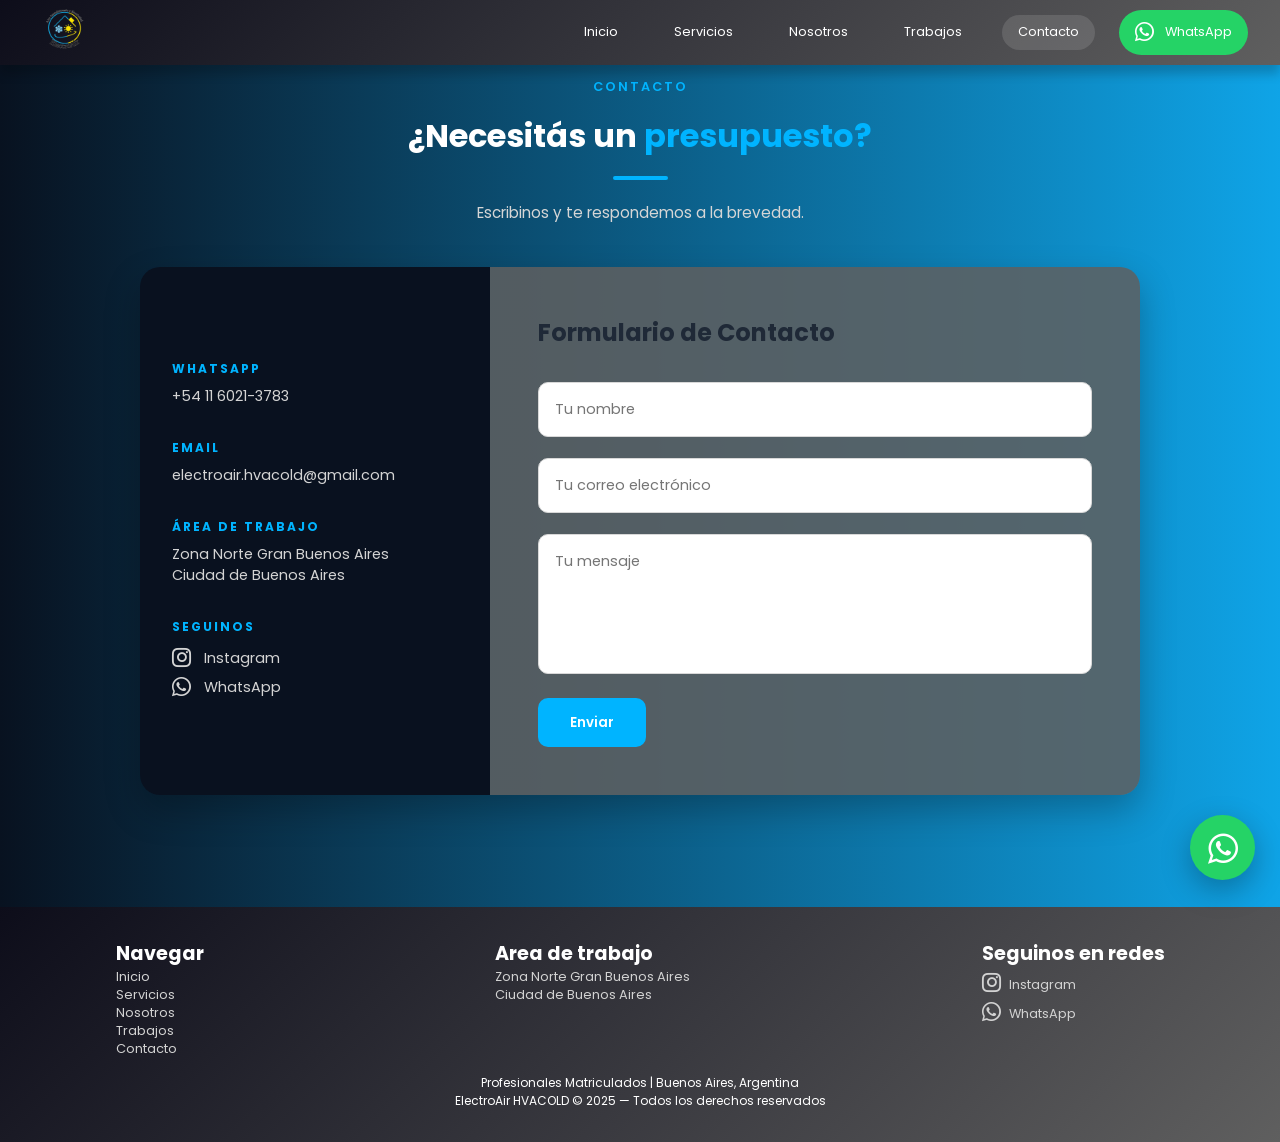
==== commit 017cad14: "Completa página de contacto, ajusta hero y unifica colores de spans en secciones" ====
--- a/pages/contacto.html
+++ b/pages/contacto.html
@@ -4,7 +4,8 @@
 <head>
   <meta charset="UTF-8">
   <meta name="viewport" content="width=device-width, initial-scale=1.0">
-  <meta name="description" content="Técnico en aire acondicionado - instalación y reparación">
+  <meta name="author" content="ElectroAir HVACOLD">
+  <meta name="description" content="Contactanos para solicitar un presupuesto de aire acondicionado o electricidad">
   <title>ElectroAir | Contacto</title>
   <link rel="stylesheet" href="../css/main.css">
   <link rel="icon" href="../assets/images/logo.png" type="image/png">
@@ -12,7 +13,8 @@
   <!-- FUENTES -->
   <link href="https://fonts.googleapis.com/css2?family=Poppins:wght@300;400;600;700&display=swap" rel="stylesheet">
 
-  <!-- BOOTSTRAP -->
+  <!-- BOOTSTRAP ICONS -->
+  <link rel="stylesheet" href="https://maxcdn.bootstrapcdn.com/font-awesome/4.5.0/css/font-awesome.min.css">
   <link rel="stylesheet" href="https://cdn.jsdelivr.net/npm/bootstrap-icons@1.11.3/font/bootstrap-icons.min.css">
 </head>
 
@@ -36,54 +38,77 @@
 
   <main>
 
-    <h1>Contacto</h1>
-    <p>¿Tenés alguna consulta o querés pedir un presupuesto? Escribinos y te respondemos a la brevedad.</p>
-
-    <section class="formulario">
-      <h2>Envianos un mensaje</h2>
-      <form>
-        <label for="nombre">Nombre completo</label>
-        <input type="text" id="nombre" name="nombre" placeholder="Tu nombre" required>
-
-        <label for="email">Email</label>
-        <input type="email" id="email" name="email" placeholder="Tu email" required>
-
-        <label for="telefono">Teléfono</label>
-        <input type="tel" id="telefono" name="telefono" placeholder="Tu teléfono">
-
-        <label for="mensaje">Mensaje</label>
-        <textarea id="mensaje" name="mensaje" placeholder="¿En qué podemos ayudarte?" required></textarea>
-
-        <button type="submit">Enviar mensaje</button>
-      </form>
+    <!-- HERO -->
+    <section class="hero-contacto">
+      <div class="hero-contacto-texto">
+        <span class="hero-contacto-subtitulo">CONTACTO</span>
+        <h1>¿Necesitás un <span>presupuesto?</span></h1>
+        <div class="barrita"></div>
+        <p>Escribinos y te respondemos a la brevedad.</p>
+      </div>
     </section>
 
-    <section class="datos-contacto">
-      <h2>Nuestros datos</h2>
-      <p>Teléfono: +5491160213783 </p>
-      <p>Email: airconditioning@electroair.com</p>
-      <p>Dirección: Av. Siempre Viva 123 </p>
-      <p>Horario: Lunes a Viernes de 9:00 a 18:00</p>
+    <!-- CONTACTO -->
+    <section class="contacto-info">
+
+      <div class="contacto-box">
+        <div class="contacto-izquierda">
+          <div class="contacto-dato">
+            <h3>WhatsApp</h3>
+            <a href="https://wa.me/1160213783" target="_blank">+54 11 6021-3783</a>
+          </div>
+          <div class="contacto-dato">
+            <h3>Email</h3>
+            <a href="mailto:electroair.hvacold@gmail.com">electroair.hvacold@gmail.com</a>
+          </div>
+          <div class="contacto-dato">
+            <h3>Área de trabajo</h3>
+            <p>Zona Norte Gran Buenos Aires</p>
+            <p>Ciudad de Buenos Aires</p>
+          </div>
+          <div class="contacto-dato">
+            <h3>Seguinos</h3>
+            <a href="https://www.instagram.com/electroair.hvacold" target="_blank">
+              <i class="bi bi-instagram"></i> Instagram
+            </a>
+            <a href="https://wa.me/1160213783" target="_blank">
+              <i class="bi bi-whatsapp"></i> WhatsApp
+            </a>
+          </div>
+        </div>
+
+        <div class="contacto-derecha">
+          <h2>Formulario de Contacto</h2>
+          <div class="form-grupo">
+            <input type="text" placeholder="Tu nombre">
+          </div>
+          <div class="form-grupo">
+            <input type="email" placeholder="Tu correo electrónico">
+          </div>
+          <div class="form-grupo">
+            <textarea placeholder="Tu mensaje" rows="5"></textarea>
+          </div>
+          <button type="button">Enviar</button>
+        </div>
+
+      </div>
+
     </section>
 
   </main>
 
   <footer>
     <section class="footer-box">
-      <!-- PAGINAS -->
-
       <section class="pages-footer">
         <p class="titulos-footer">Navegar</p>
         <ul>
-          <li><a href="../index.html">Inicio</a> </li>
+          <li><a href="../index.html">Inicio</a></li>
           <li><a href="../pages/servicios.html">Servicios</a></li>
           <li><a href="../pages/nosotros.html">Nosotros</a></li>
           <li><a href="../pages/trabajos.html">Trabajos</a></li>
           <li><a href="../pages/contacto.html">Contacto</a></li>
         </ul>
       </section>
-
-      <!-- AREAS -->
       <section class="areas-footer">
         <p class="titulos-footer">Area de trabajo</p>
         <ul>
@@ -91,8 +116,6 @@
           <li>Ciudad de Buenos Aires</li>
         </ul>
       </section>
-
-      <!-- REDES -->
       <section class="redes-footer">
         <p class="titulos-footer">Seguinos en redes</p>
         <ul>
@@ -101,23 +124,23 @@
               <i class="bi bi-instagram"></i> Instagram
             </a>
           </li>
-
           <li>
             <a href="https://wa.me/1160213783" target="_blank">
               <i class="bi bi-whatsapp"></i> WhatsApp
             </a>
           </li>
-
         </ul>
       </section>
     </section>
-
     <section class="info-footer">
       <p>Profesionales Matriculados | Buenos Aires, Argentina</p>
       <p>ElectroAir HVACOLD &copy; 2025 — Todos los derechos reservados</p>
     </section>
+  </footer>
 
-  </footer>
+  <a href="https://wa.me/1160213783" class="float-wa" target="_blank">
+    <i class="fa fa-whatsapp" style="margin-top:16px;"></i>
+  </a>
 
 </body>
 
--- a/css/main.css
+++ b/css/main.css
@@ -1,6 +1,6 @@
 @charset "UTF-8";
 header {
-  background: linear-gradient(135deg, #0d0d1a, #00b4ff);
+  background: linear-gradient(135deg, #0d0d1a, #5f5f5f);
   padding: 0.4rem 2rem;
   display: flex;
   align-items: center;
@@ -61,7 +61,7 @@
 }
 
 footer {
-  background: linear-gradient(135deg, #0d0d1a, #00b4ff);
+  background: linear-gradient(135deg, #0d0d1a, #5f5f5f);
   padding: 2rem 4rem;
 }
 footer .footer-box {
@@ -186,10 +186,12 @@
 }
 .servicios-home .titulo-desc-servicios h2 {
   font-size: 2rem;
+  color: #00A3CA;
   font-family: "Poppins", sans-serif;
 }
 .servicios-home .titulo-desc-servicios p {
   font-family: "Poppins", sans-serif;
+  color: #FFFFFF;
   font-size: 0.7rem;
 }
 .servicios-home .cards-servicios {
@@ -201,7 +203,7 @@
   margin: 0 auto;
 }
 .servicios-home .cards-servicios .card-servicio {
-  background-color: #f8f8f8;
+  background-color: rgba(95, 95, 95, 0.8549019608);
   border-radius: 20px;
   width: 280px;
   display: flex;
@@ -218,7 +220,7 @@
   box-shadow: 0 12px 30px rgba(0, 0, 0, 0.15);
 }
 .servicios-home .cards-servicios .card-servicio .icono-card {
-  background-color: #e8e8e8;
+  background-color: rgba(62, 68, 83, 0.8078431373);
   border-radius: 50%;
   width: 80px;
   height: 80px;
@@ -228,12 +230,12 @@
 }
 .servicios-home .cards-servicios .card-servicio .icono-card i {
   font-size: 2rem;
-  color: #555555;
+  color: #00b4ff;
 }
 .servicios-home .cards-servicios .card-servicio h3 {
   font-size: 1.3rem;
   font-family: "Poppins", sans-serif;
-  color: #222222;
+  color: #ffffff;
   font-weight: 700;
   border-bottom: 2px solid #cccccc;
   padding-bottom: 0.8rem;
@@ -242,7 +244,7 @@
 .servicios-home .cards-servicios .card-servicio p {
   font-size: 0.85rem;
   font-family: "Poppins", sans-serif;
-  color: #666666;
+  color: #cccccc;
   line-height: 1.6;
 }
 
@@ -257,7 +259,7 @@
   gap: 3rem;
   align-items: center;
   width: 100%;
-  background-color: #066999;
+  background: rgba(95, 95, 95, 0.8549019608);
   padding: 3rem 4rem;
 }
 .por-que-elegirnos .slider {
@@ -332,7 +334,7 @@
 .por-que-elegirnos .porque-texto h2 {
   font-size: 2rem;
   font-family: "Poppins", sans-serif;
-  color: #000000;
+  color: #00A3CA;
   font-weight: 700;
 }
 .por-que-elegirnos .porque-texto p {
@@ -342,45 +344,54 @@
   line-height: 1.6;
 }
 .por-que-elegirnos .cards-porque {
-  margin-top: 3rem;
-  display: flex;
-  gap: 3rem;
-  justify-content: center;
-  padding-left: 2rem;
-  padding-right: 2rem;
-  margin-bottom: 5rem;
-}
-.por-que-elegirnos .cards-porque .card-porque h3 {
-  font-size: 1rem;
-  font-family: "Poppins", sans-serif;
-  font-weight: 700;
-  color: #222222;
-}
-.por-que-elegirnos .cards-porque .card-porque p {
-  font-size: 0.85rem;
-  font-family: "Poppins", sans-serif;
-  color: #666666;
-}
-.por-que-elegirnos .cards-porque .card-porque {
-  background-color: #ffffff;
-  border-radius: 10px;
-  padding: 1.5rem;
-  width: 400px;
-  box-shadow: 0 8px 20px rgba(0, 0, 0, 0.2);
+  display: flex;
+  justify-content: center;
+  gap: 7rem;
+  flex-wrap: wrap;
+  padding: 4rem 2rem;
+}
+.por-que-elegirnos .card-porque {
+  width: 280px;
+  min-height: 280px;
+  background: linear-gradient(135deg, #0d0d1a, #5f5f5f);
+  backdrop-filter: blur(10px);
+  border-radius: 20px;
+  border: 1px solid linear-gradient(135deg, #0d0d1a, #5f5f5f);
+  padding: 2rem;
+  display: flex;
+  flex-direction: column;
+  justify-content: center;
+}
+.por-que-elegirnos .card-porque .numero {
+  font-size: 4rem;
+  font-weight: 700;
+  line-height: 1;
+  color: #0fa4e7;
+  margin-bottom: 1rem;
+  font-family: "Poppins", sans-serif;
+}
+.por-que-elegirnos .card-porque h3 {
+  font-size: 1.2rem;
+  color: white;
+  margin-bottom: 0.8rem;
+  font-family: "Poppins", sans-serif;
+}
+.por-que-elegirnos .card-porque p {
+  color: #D8E4ED;
+  line-height: 1.7;
+  font-size: 0.9rem;
+  font-family: "Poppins", sans-serif;
 }
 
 .cta {
-  background: linear-gradient(135deg, #7a7a7a, #ffffff);
   display: flex;
   align-items: center;
   justify-content: center;
   flex-direction: column;
   gap: 1rem;
-  padding: 3rem 6rem;
+  padding: 4rem 3rem;
   text-align: center;
-  box-shadow: 0 4px 20px rgba(0, 0, 0, 0.08);
   width: 100%;
-  margin-bottom: 3rem;
 }
 .cta > i {
   font-size: 2.5rem;
@@ -390,12 +401,12 @@
   font-family: "Poppins", sans-serif;
   font-size: 1.8rem;
   font-weight: 700;
-  color: #222222;
+  color: #ffffff;
 }
 .cta p {
   font-family: "Poppins", sans-serif;
   font-size: 0.9rem;
-  color: #666666;
+  color: #cecece;
 }
 .cta .btn {
   background-color: #ffd82b;
@@ -440,138 +451,919 @@
   box-shadow: 0 10px 45px rgba(0, 0, 0, 0.406);
 }
 
-.servicios {
-  padding: 6rem 2rem;
-  background: #f8f9fb;
-}
-
-.servicios-titulo {
+main {
+  background: linear-gradient(90deg, #081220, #0fa4e7);
+}
+
+.hero-servicios {
+  background: linear-gradient(90deg, #081220, #0fa4e7);
+  min-height: 45vh;
+  display: flex;
+  justify-content: center;
+  align-items: center;
   text-align: center;
-  margin-bottom: 4rem;
-  justify-content: center;
-}
-.servicios-titulo h1 {
-  font-size: 3rem;
-  font-family: "Poppins", sans-serif;
-  font-weight: 700;
-}
-.servicios-titulo p {
+}
+.hero-servicios .hero-contenido span {
+  color: #00b4ff;
+  font-size: 0.9rem;
+  letter-spacing: 2px;
+  font-weight: 600;
+  font-family: "Poppins", sans-serif;
+}
+.hero-servicios .hero-contenido h1 {
+  color: white;
+  font-size: 3.5rem;
+  margin: 1rem 0;
+  font-family: "Poppins", sans-serif;
+}
+.hero-servicios .hero-contenido p {
+  color: white;
   max-width: 700px;
-  margin: 1rem auto 0;
-  font-family: "Poppins", sans-serif;
-  color: #666;
-}
-.servicios-titulo .barrita {
-  width: 70px;
-  height: 4px;
-  background: #1da1f2;
-  border-radius: 20px;
-  margin: 1rem auto;
-}
-
-.cards-servicios {
-  display: grid;
-  grid-template-columns: repeat(auto-fit, minmax(320px, 1fr));
+  margin: auto;
+  font-family: "Poppins", sans-serif;
+}
+
+.intro-servicios {
+  background: white;
+  display: flex;
+  align-items: center;
+  gap: 3rem;
+  max-width: 1200px;
+  margin: auto;
+  padding: 5rem 2rem;
+}
+.intro-servicios .intro-img img {
+  width: 350px;
+  height: 250px;
+  object-fit: cover;
+  border-radius: 15px;
+  box-shadow: 0 10px 25px rgba(0, 0, 0, 0.15);
+}
+.intro-servicios .intro-info h2 {
+  color: #0fa4e7;
+  margin-bottom: 1rem;
+  font-family: "Poppins", sans-serif;
+}
+.intro-servicios .intro-info p {
+  line-height: 1.8;
+  color: #555;
+  font-family: "Poppins", sans-serif;
+}
+
+.servicios-cards {
+  background: linear-gradient(90deg, #081220, #0fa4e7);
+  padding: 5rem 2rem;
+  display: flex;
+  justify-content: center;
   gap: 2rem;
-  max-width: 1300px;
-  margin: auto;
+  flex-wrap: wrap;
 }
 
 .card-servicio {
-  background: white;
-  padding: 2.5rem;
-  border-radius: 25px;
-  text-align: center;
-  box-shadow: 0 10px 30px rgba(0, 0, 0, 0.06);
+  width: 320px;
+  background: rgba(95, 95, 95, 0.8549019608);
+  border: 1px solid rgba(255, 255, 255, 0.15);
+  border-radius: 15px;
+  padding: 2rem;
+  backdrop-filter: blur(8px);
   transition: 0.3s;
 }
 .card-servicio:hover {
   transform: translateY(-8px);
 }
 .card-servicio .icono {
-  width: 90px;
-  height: 90px;
+  width: 70px;
+  height: 70px;
   border-radius: 50%;
-  margin: 0 auto 1.5rem auto;
+  background: rgba(255, 255, 255, 0.1);
   display: flex;
   justify-content: center;
   align-items: center;
   margin-bottom: 1.5rem;
 }
 .card-servicio .icono i {
-  font-size: 2.5rem;
-}
-.card-servicio h2 {
-  font-size: 1.8rem;
+  color: #00b4ff;
+  font-size: 2rem;
+}
+.card-servicio h3 {
+  color: white;
   margin-bottom: 1.5rem;
   font-family: "Poppins", sans-serif;
 }
 .card-servicio ul {
   list-style: none;
   padding: 0;
-  margin-bottom: 2rem;
-  text-align: left;
+  font-family: "Poppins", sans-serif;
 }
 .card-servicio ul li {
-  padding: 0.8rem 0;
-  border-bottom: 1px solid #eee;
-  font-family: "Poppins", sans-serif;
-  font-size: 0.8rem;
+  color: #e4e4e4;
+  padding: 0.7rem 0;
+  border-bottom: 1px solid rgba(255, 255, 255, 0.1);
 }
 .card-servicio ul li::before {
-  content: "✓";
-  margin-right: 0.6rem;
-  font-weight: 700;
-}
-.card-servicio a {
+  content: "✓ ";
+  color: #00b4ff;
+}
+.card-servicio li {
+  color: #e4e4e4;
+  padding: 0.7rem 0;
+  border-bottom: 1px solid rgba(255, 255, 255, 0.1);
+}
+.card-servicio li::before {
+  content: "✓ ";
+  color: #00b4ff;
+}
+
+@media (max-width: 768px) {
+  .intro-servicios {
+    flex-direction: column;
+    text-align: center;
+  }
+  .intro-img img {
+    width: 100%;
+    max-width: 350px;
+  }
+  .hero-servicios h1 {
+    font-size: 2.3rem;
+  }
+}
+.btn-servicio {
   display: block;
   text-align: center;
+  margin-top: 2rem;
   padding: 1rem;
-  font-family: "Poppins", sans-serif;
-  border-radius: 15px;
+  border-radius: 12px;
+  text-decoration: none;
+  font-family: "Poppins", sans-serif;
+  font-weight: 600;
+  color: #00b4ff;
+  border: 2px solid #00b4ff;
+  transition: 0.3s ease;
+}
+.btn-servicio:hover {
+  background: #00b4ff;
+  color: white;
+  transform: translateY(-2px);
+}
+
+.cta-servicios {
+  padding: 3.5rem 1rem;
+  text-align: center;
+}
+.cta-servicios h2 {
+  font-size: 1.5rem;
+  font-family: "Poppins", sans-serif;
+  color: #ffffff;
+  margin-bottom: 1rem;
+}
+.cta-servicios p {
+  max-width: 600px;
+  margin: 0 auto 2rem auto;
+  font-size: 0.9rem;
+  font-family: "Poppins", sans-serif;
+  color: #9fdfff;
+  line-height: 1.7;
+}
+.cta-servicios a {
+  display: inline-block;
+  text-decoration: none;
+  font-family: "Poppins", sans-serif;
+  padding: 0.75rem 1.5rem;
+  transition: 0.3s ease;
+  color: #ffffff;
+  background: rgba(95, 95, 95, 0.8549019608);
+  border-radius: 8px;
+}
+.cta-servicios a:hover {
+  color: #ffd82b;
+  transform: translateY(-2px);
+}
+
+.hero-nosotros {
+  display: flex;
+  align-items: center;
+  justify-content: space-between;
+  padding: 4rem 6rem;
+  gap: 3rem;
+  background: linear-gradient(135deg, #0d0d1a, #00b4ff);
+}
+.hero-nosotros .hero-nosotros-texto {
+  display: flex;
+  flex-direction: column;
+  gap: 1rem;
+  max-width: 50%;
+}
+.hero-nosotros .hero-nosotros-texto .hero-nosotros-subtitulo {
+  font-size: 0.85rem;
+  font-family: "Poppins", sans-serif;
+  color: #00b4ff;
+  letter-spacing: 2px;
+  font-weight: 600;
+}
+.hero-nosotros .hero-nosotros-texto h1 {
+  font-size: 2.8rem;
+  font-family: "Poppins", sans-serif;
+  color: #ffffff;
+  font-weight: 700;
+  line-height: 1.2;
+}
+.hero-nosotros .hero-nosotros-texto h1 span {
+  color: #00b4ff;
+}
+.hero-nosotros .hero-nosotros-texto .barrita {
+  width: 55px;
+  height: 4px;
+  background-color: #00b4ff;
+  border-radius: 10px;
+  margin-top: 8px;
+}
+.hero-nosotros .hero-nosotros-texto p {
+  font-size: 1rem;
+  font-family: "Poppins", sans-serif;
+  color: #cccccc;
+}
+.hero-nosotros .hero-nosotros-imagen {
+  max-width: 45%;
+  height: 400px;
+}
+.hero-nosotros .hero-nosotros-imagen img {
+  width: 100%;
+  height: 100%;
+  border-radius: 0.8rem;
+  object-fit: cover;
+  object-position: top;
+}
+
+.quienes-somos {
+  display: flex;
+  align-items: center;
+  gap: 4rem;
+  padding: 5rem 6rem;
+  background: rgba(95, 95, 95, 0.8549019608);
+}
+.quienes-somos img {
+  width: 400px;
+  height: 450px;
+  object-fit: cover;
+  border-radius: 0.8rem;
+  box-shadow: 0 8px 20px rgba(0, 0, 0, 0.15);
+  flex-shrink: 0;
+}
+.quienes-somos .quienes-somos-texto {
+  display: flex;
+  flex-direction: column;
+  gap: 1.5rem;
+}
+.quienes-somos .quienes-somos-texto .contenedor-titulo-icon {
+  display: flex;
+  align-items: center;
+  gap: 1rem;
+}
+.quienes-somos .quienes-somos-texto .contenedor-titulo-icon i {
+  font-size: 2rem;
+  color: #00b4ff;
+}
+.quienes-somos .quienes-somos-texto .contenedor-titulo-icon h2 {
+  font-size: 2rem;
+  font-family: "Poppins", sans-serif;
+  color: #ffffff;
+  font-weight: 700;
+}
+.quienes-somos .quienes-somos-texto p {
+  font-size: 1rem;
+  font-family: "Poppins", sans-serif;
+  color: #000000;
+  line-height: 1.8;
+}
+
+.nosotros-cards {
+  display: flex;
+  justify-content: center;
+  align-items: stretch;
+  gap: 5rem;
+  padding: 5rem 6rem;
+  background: linear-gradient(135deg, #0d0d1a, #00b4ff);
+}
+.nosotros-cards .nosotros-card {
+  display: flex;
+  flex-direction: column;
+  gap: 1rem;
+  background: rgba(95, 95, 95, 0.8549019608);
+  border: 1px solid rgba(255, 255, 255, 0.1);
+  padding: 2rem;
+  border-radius: 0.8rem;
+  width: 320px;
+  backdrop-filter: blur(10px);
+}
+.nosotros-cards .nosotros-card .nosotros-card-icono i {
+  font-size: 2.5rem;
+  color: #00b4ff;
+}
+.nosotros-cards .nosotros-card h3 {
+  font-size: 1.3rem;
+  font-family: "Poppins", sans-serif;
+  color: #ffffff;
+  font-weight: 700;
+}
+.nosotros-cards .nosotros-card .barrita {
+  width: 55px;
+  height: 4px;
+  background-color: #00b4ff;
+  border-radius: 10px;
+  margin-top: 8px;
+}
+.nosotros-cards .nosotros-card p {
+  font-size: 0.9rem;
+  font-family: "Poppins", sans-serif;
+  color: #cccccc;
+  line-height: 1.8;
+}
+.nosotros-cards .nosotros-card ul {
+  list-style: none;
+  display: flex;
+  flex-direction: column;
+  gap: 0.6rem;
+}
+.nosotros-cards .nosotros-card ul li {
+  font-size: 0.9rem;
+  font-family: "Poppins", sans-serif;
+  color: #cccccc;
+  display: flex;
+  align-items: center;
+  gap: 0.5rem;
+}
+.nosotros-cards .nosotros-card ul li i {
+  color: #00b4ff;
+}
+
+.reseñas {
+  display: flex;
+  flex-direction: column;
+  align-items: center;
+  gap: 2rem;
+  padding: 5rem 6rem;
+  background: rgba(95, 95, 95, 0.8549019608);
+}
+.reseñas .reseñas-titulo {
+  display: flex;
+  flex-direction: column;
+  align-items: center;
+  gap: 0.5rem;
+}
+.reseñas .reseñas-titulo h2 {
+  font-size: 2rem;
+  font-family: "Poppins", sans-serif;
+  color: #333333;
+  font-weight: 700;
+  text-align: center;
+}
+.reseñas .reseñas-titulo h2 span {
+  color: #00b4ff;
+}
+.reseñas .reseñas-titulo .barrita {
+  width: 55px;
+  height: 4px;
+  background-color: #00b4ff;
+  border-radius: 10px;
+  margin-top: 8px;
+}
+.reseñas .google-badge {
+  display: flex;
+  align-items: center;
+  gap: 0.8rem;
+  background-color: #ffffff;
+  padding: 0.8rem 1.5rem;
+  border-radius: 2rem;
+  box-shadow: 0 4px 15px rgba(0, 0, 0, 0.1);
+  text-decoration: none;
+  transition: 0.2s ease;
+}
+.reseñas .google-badge:hover {
+  transform: scale(0.98);
+  box-shadow: 0 6px 20px rgba(0, 0, 0, 0.15);
+}
+.reseñas .google-badge img {
+  height: 20px;
+}
+.reseñas .google-badge .google-puntuacion {
+  font-size: 1.1rem;
+  font-family: "Poppins", sans-serif;
+  font-weight: 700;
+  color: #333333;
+}
+.reseñas .google-badge .google-estrellas {
+  color: #f5a623;
+  font-size: 1rem;
+}
+.reseñas .google-badge .google-cantidad {
+  font-size: 0.85rem;
+  font-family: "Poppins", sans-serif;
+  color: #666666;
+}
+.reseñas .google-badge i {
+  color: #666666;
+  font-size: 0.85rem;
+}
+.reseñas .reseñas-contenedor {
+  display: flex;
+  gap: 2rem;
+  justify-content: center;
+}
+.reseñas .reseñas-contenedor .reseña {
+  background-color: #fcf3ea;
+  border-radius: 0.8rem;
+  padding: 2rem;
+  width: 400px;
+  box-shadow: 0 4px 15px rgba(0, 0, 0, 0.08);
+  display: flex;
+  flex-direction: column;
+  gap: 1rem;
+}
+.reseñas .reseñas-contenedor .reseña .reseña-comilla i {
+  font-size: 2rem;
+  color: #00b4ff;
+  opacity: 0.5;
+}
+.reseñas .reseñas-contenedor .reseña .reseña-header {
+  display: flex;
+  align-items: center;
+  gap: 1rem;
+}
+.reseñas .reseñas-contenedor .reseña .reseña-header .reseña-avatar {
+  font-size: 3rem;
+  color: #cccccc;
+}
+.reseñas .reseñas-contenedor .reseña .reseña-header .reseña-nombre {
+  font-size: 1rem;
+  font-family: "Poppins", sans-serif;
+  font-weight: 700;
+  color: #333333;
+}
+.reseñas .reseñas-contenedor .reseña .reseña-header .estrellas {
+  color: #f5a623;
+  font-size: 0.9rem;
+}
+.reseñas .reseñas-contenedor .reseña .reseña-texto {
+  font-size: 0.9rem;
+  font-family: "Poppins", sans-serif;
+  color: #666666;
+  line-height: 1.8;
+}
+
+.btn-reseña {
+  display: flex;
+  align-items: center;
+  gap: 0.5rem;
+  text-decoration: none;
+  font-family: "Poppins", sans-serif;
+  font-size: 0.8rem;
+  color: #fcf3ea;
+  border-bottom: 1px solid #fcf3ea;
+  padding-bottom: 2px;
+  transition: 0.2s ease;
+}
+.btn-reseña i {
+  color: #fcf3ea;
+  font-size: 0.85rem;
+  transition: 0.2s ease;
+}
+.btn-reseña:hover {
+  color: #00b4ff;
+  border-bottom-color: #00b4ff;
+}
+.btn-reseña:hover i {
+  color: #00b4ff;
+}
+
+/* =========================
+   HERO
+========================= */
+.hero-trabajos {
+  background: linear-gradient(90deg, #081220, #0fa4e7);
+  padding: 6rem 2rem 10rem;
+  text-align: center;
+  position: relative;
+  overflow: hidden;
+}
+.hero-trabajos .hero-trabajos-subtitulo {
+  font-size: 0.8rem;
+  font-family: "Poppins", sans-serif;
+  color: #00b4ff;
+  letter-spacing: 2px;
+  font-weight: 600;
+}
+.hero-trabajos .hero-trabajos-texto {
+  max-width: 850px;
+  margin: auto;
+}
+.hero-trabajos .hero-trabajos-texto h1 {
+  color: white;
+  font-size: 3rem;
+  font-weight: 700;
+  margin-bottom: 1rem;
+  font-family: "Poppins", sans-serif;
+}
+.hero-trabajos .hero-trabajos-texto .barrita {
+  width: 90px;
+  height: 5px;
+  background: #25AEEF;
+  margin: 1rem auto 2rem;
+  border-radius: 50px;
+}
+.hero-trabajos .hero-trabajos-texto p {
+  color: #d8e4ed;
+  font-size: 1rem;
+  line-height: 1.8;
+  font-family: "Poppins", sans-serif;
+}
+
+/* =========================
+   ESTADISTICAS
+========================= */
+.estadisticas {
+  position: relative;
+  z-index: 10;
+  margin-top: -80px;
+  margin-bottom: -70px;
+  display: flex;
+  justify-content: center;
+  gap: 2rem;
+}
+
+.stat-card {
+  background: white;
+  width: 320px;
+  border-radius: 18px;
+  padding: 2rem;
+  display: flex;
+  align-items: center;
+  gap: 1.5rem;
+  box-shadow: 0 10px 30px rgba(0, 0, 0, 0.15);
+  transition: 0.3s ease;
+}
+.stat-card .icono i {
+  font-size: 3.2rem;
+  color: #1b84ff;
+}
+.stat-card .contenido span {
+  display: block;
+  font-size: 2rem;
+  font-weight: 700;
+  color: #1b84ff;
+  line-height: 1;
+  font-family: "Poppins", sans-serif;
+}
+.stat-card .contenido p {
+  margin-top: 0.5rem;
+  color: #444;
+  font-size: 0.8rem;
+  font-family: "Poppins", sans-serif;
+}
+
+/* =========================
+   GALERIA
+========================= */
+.galeria-trabajos {
+  background: linear-gradient(135deg, #0d0d1a, #5f5f5f);
+  padding: 7rem 4rem;
+}
+
+.titulo-galeria {
+  text-align: center;
+  margin-bottom: 4rem;
+}
+.titulo-galeria h2 {
+  font-size: 3rem;
+  font-weight: 700;
+  color: #0fa4e7;
+  margin-bottom: 0.5rem;
+  font-family: "Poppins", sans-serif;
+}
+.titulo-galeria p {
+  color: #9ca3af;
+  font-size: 1rem;
+  font-family: "Poppins", sans-serif;
+}
+
+.grid-proyectos {
+  display: grid;
+  grid-template-columns: repeat(3, 1fr);
+  gap: 2rem;
+}
+
+.proyecto {
+  position: relative;
+  overflow: hidden;
+  border-radius: 16px;
+  cursor: pointer;
+}
+.proyecto img {
+  width: 100%;
+  height: 260px;
+  object-fit: cover;
+  transition: 0.4s ease;
+  display: block;
+}
+.proyecto .overlay {
+  position: absolute;
+  inset: 0;
+  background: rgba(4, 24, 42, 0.88);
+  display: flex;
+  flex-direction: column;
+  justify-content: center;
+  align-items: center;
+  text-align: center;
+  padding: 2rem;
+  opacity: 0;
+  transition: 0.3s ease;
+}
+.proyecto .overlay h3 {
+  color: white;
+  margin-bottom: 0.8rem;
+  font-size: 1.3rem;
+  font-family: "Poppins", sans-serif;
+}
+.proyecto .overlay p {
+  color: #d8e4ed;
+  font-size: 0.9rem;
+  font-family: "Poppins", sans-serif;
+}
+.proyecto:hover img {
+  transform: scale(1.08);
+}
+.proyecto:hover .overlay {
+  opacity: 1;
+}
+
+/* =========================
+   CTA
+========================= */
+.cta-trabajos {
+  background: linear-gradient(135deg, #021321, #063c63);
+  text-align: center;
+  padding: 5rem 2rem;
+}
+.cta-trabajos h2 {
+  color: white;
+  font-size: 2.5rem;
+  margin-bottom: 1rem;
+  font-weight: 700;
+  font-family: "Poppins", sans-serif;
+}
+.cta-trabajos p {
+  color: #d8e4ed;
+  margin-bottom: 2rem;
+  font-size: 1.1rem;
+  font-family: "Poppins", sans-serif;
+}
+.cta-trabajos a {
+  display: inline-flex;
+  align-items: center;
+  gap: 0.8rem;
+  padding: 1rem 2rem;
+  border: 2px solid #25AEEF;
+  border-radius: 12px;
+  color: white;
   text-decoration: none;
   font-weight: 600;
-}
-
-.aire .icono {
-  background: #eaf4ff;
-  color: #0d6efd;
-}
-.aire a {
-  border: 2px solid #0d6efd;
-  color: #0d6efd;
-}
-.aire a:hover {
-  background: #0d6efd;
+  font-family: "Poppins", sans-serif;
+  transition: 0.3s ease;
+}
+.cta-trabajos a i {
+  font-size: 1.2rem;
+}
+.cta-trabajos a:hover {
+  background: #25AEEF;
+}
+
+/* =========================
+   RESPONSIVE
+========================= */
+@media (max-width: 992px) {
+  .hero-trabajos .hero-trabajos-texto h1 {
+    font-size: 3rem;
+  }
+  .grid-proyectos {
+    grid-template-columns: repeat(2, 1fr);
+  }
+  .stat-card {
+    width: 300px;
+  }
+}
+@media (max-width: 768px) {
+  .hero-trabajos {
+    padding: 4rem 1rem;
+  }
+  .hero-trabajos .hero-trabajos-texto h1 {
+    font-size: 2.3rem;
+  }
+  .hero-trabajos .hero-trabajos-texto p {
+    font-size: 1rem;
+  }
+  .estadisticas {
+    margin-top: 2rem;
+  }
+  .stat-card {
+    width: 100%;
+    max-width: 350px;
+  }
+  .grid-proyectos {
+    grid-template-columns: 1fr;
+  }
+  .galeria-trabajos {
+    padding: 5rem 1rem;
+  }
+  .titulo-galeria h2 {
+    font-size: 2.2rem;
+  }
+  .cta-trabajos h2 {
+    font-size: 2rem;
+  }
+}
+body {
+  background: linear-gradient(90deg, #081220, #0fa4e7);
+}
+
+/* =========================
+   HERO
+========================= */
+.hero-contacto {
+  padding: 1rem 1rem;
+  min-height: 180px;
+  display: flex;
+  align-items: center;
+  justify-content: center;
+  text-align: center;
+}
+.hero-contacto .hero-contacto-texto {
+  display: flex;
+  flex-direction: column;
+  align-items: center;
+  gap: 1rem;
+  max-width: 650px;
+}
+.hero-contacto .hero-contacto-texto .hero-contacto-subtitulo {
+  font-size: 0.8rem;
+  font-family: "Poppins", sans-serif;
+  color: #00b4ff;
+  letter-spacing: 2px;
+  font-weight: 600;
+}
+.hero-contacto .hero-contacto-texto h1 {
+  font-size: 2rem;
+  font-family: "Poppins", sans-serif;
   color: white;
-}
-
-.electricidad .icono {
-  background: #fff7dd;
-  color: #f4b400;
-}
-.electricidad a {
-  border: 2px solid #f4b400;
-  color: #f4b400;
-}
-.electricidad a:hover {
-  background: #f4b400;
+  font-weight: 700;
+}
+.hero-contacto .hero-contacto-texto h1 span {
+  color: #00b4ff;
+}
+.hero-contacto .hero-contacto-texto .barrita {
+  width: 55px;
+  height: 4px;
+  background-color: #00b4ff;
+  border-radius: 10px;
+  margin-top: 8px;
+  margin-top: 0;
+  margin-bottom: 1rem;
+}
+.hero-contacto .hero-contacto-texto p {
+  font-size: 0.95rem;
+  font-family: "Poppins", sans-serif;
+  color: #d6d6d6;
+  line-height: 1px;
+}
+
+/* =========================
+   CONTACTO
+========================= */
+.contacto-info {
+  display: flex;
+  justify-content: center;
+  padding: 2rem;
+  margin-bottom: 5rem;
+}
+.contacto-info .contacto-box {
+  display: flex;
+  max-width: 1000px;
+  width: 100%;
+  overflow: hidden;
+  border-radius: 20px;
+  box-shadow: 0 15px 35px rgba(0, 0, 0, 0.25);
+}
+.contacto-info {
+  /* IZQUIERDA */
+}
+.contacto-info .contacto-izquierda {
+  width: 35%;
+  background: #09111f;
+  padding: 3rem 2rem;
+  display: flex;
+  flex-direction: column;
+  justify-content: center;
+  gap: 2rem;
+}
+.contacto-info .contacto-izquierda .contacto-dato h3 {
+  font-size: 0.75rem;
+  color: #00b4ff;
+  letter-spacing: 2px;
+  text-transform: uppercase;
+  margin-bottom: 0.5rem;
+  font-family: "Poppins", sans-serif;
+}
+.contacto-info .contacto-izquierda .contacto-dato p,
+.contacto-info .contacto-izquierda .contacto-dato a {
+  color: #d4d4d4;
+  font-size: 0.9rem;
+  font-family: "Poppins", sans-serif;
+  text-decoration: none;
+}
+.contacto-info .contacto-izquierda .contacto-dato a {
+  display: flex;
+  align-items: center;
+  gap: 0.5rem;
+  transition: 0.3s;
+}
+.contacto-info .contacto-izquierda .contacto-dato a:hover {
+  color: #00b4ff;
+}
+.contacto-info {
+  /* DERECHA */
+}
+.contacto-info .contacto-derecha {
+  width: 65%;
+  background: rgba(95, 95, 95, 0.8549019608);
+  padding: 3rem;
+}
+.contacto-info .contacto-derecha h2 {
+  font-size: 1.5rem;
+  color: #1f2937;
+  margin-bottom: 2rem;
+  font-family: "Poppins", sans-serif;
+  font-weight: 700;
+}
+.contacto-info .contacto-derecha .form-grupo {
+  margin-bottom: 1.3rem;
+}
+.contacto-info .contacto-derecha .form-grupo input,
+.contacto-info .contacto-derecha .form-grupo textarea {
+  width: 100%;
+  padding: 1rem;
+  border: 1px solid #d8d8d8;
+  border-radius: 10px;
+  font-family: "Poppins", sans-serif;
+  font-size: 0.9rem;
+  transition: 0.3s;
+}
+.contacto-info .contacto-derecha .form-grupo input:focus,
+.contacto-info .contacto-derecha .form-grupo textarea:focus {
+  outline: none;
+  border-color: #00b4ff;
+}
+.contacto-info .contacto-derecha .form-grupo textarea {
+  resize: none;
+  min-height: 140px;
+}
+.contacto-info .contacto-derecha button {
+  background: #00b4ff;
   color: white;
-}
-
-.arreglos .icono {
-  background: #f3f4f6;
-  color: #7a7a7a;
-}
-.arreglos a {
-  border: 2px solid #b8b8b8;
-  color: #7a7a7a;
-}
-.arreglos a:hover {
-  background: #7a7a7a;
-  color: white;
-}
-
+  border: none;
+  padding: 0.9rem 2rem;
+  border-radius: 10px;
+  cursor: pointer;
+  font-family: "Poppins", sans-serif;
+  font-weight: 600;
+  transition: 0.3s;
+}
+.contacto-info .contacto-derecha button:hover {
+  background: #0094d1;
+  transform: translateY(-2px);
+}
+
+/* =========================
+   RESPONSIVE
+========================= */
+@media (max-width: 900px) {
+  .contacto-info .contacto-box {
+    flex-direction: column;
+  }
+  .contacto-info .contacto-izquierda,
+  .contacto-info .contacto-derecha {
+    width: 100%;
+  }
+  .contacto-info .contacto-izquierda {
+    padding: 2rem;
+  }
+  .contacto-info .contacto-derecha {
+    padding: 2rem;
+  }
+  .hero-contacto .hero-contacto-texto h1 {
+    font-size: 1.8rem;
+  }
+  .hero-contacto .hero-contacto-texto p {
+    font-size: 0.9rem;
+  }
+}
 * {
   margin: 0;
   padding: 0;
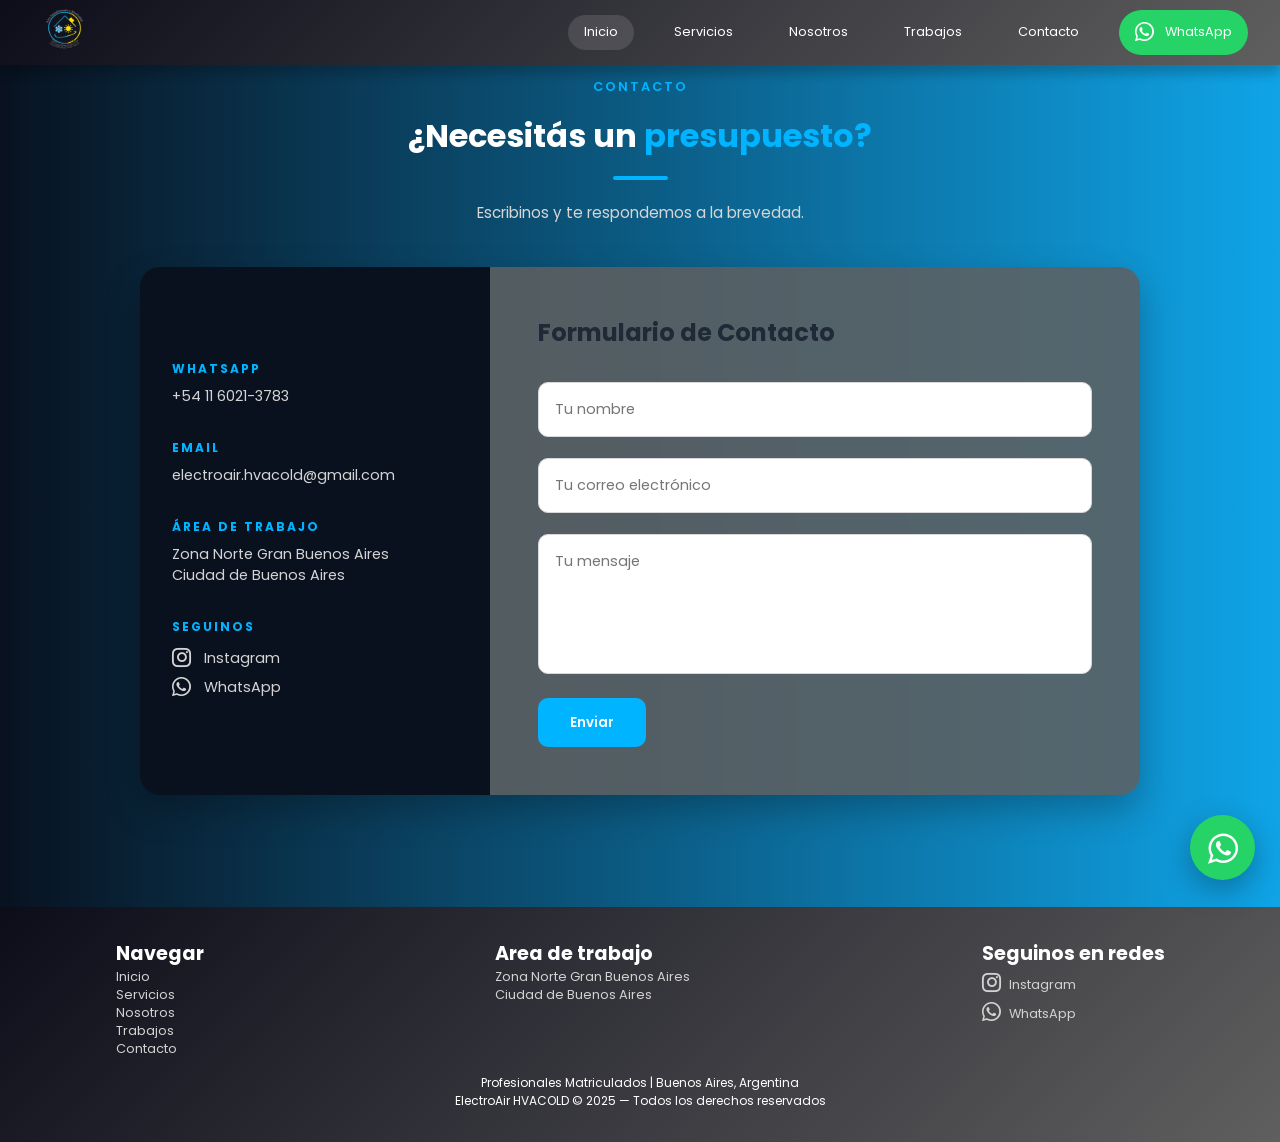
==== commit e699f1ee: "feat: agregar media queries responsive en todas las páginas - tablet y mobile" ====
--- a/pages/contacto.html
+++ b/pages/contacto.html
@@ -24,14 +24,24 @@
     <a href="../index.html">
       <img src="../assets/images/logoinvi.png" alt="ElectroAir logo">
     </a>
+
+    <input type="checkbox" id="menu-toggle">
+    <label for="menu-toggle" class="menu-btn">
+      <span></span>
+      <span></span>
+      <span></span>
+    </label>
+
     <nav>
-      <a href="../index.html">Inicio</a>
+      <a href="../index.html" class="active">Inicio</a>
       <a href="../pages/servicios.html">Servicios</a>
       <a href="../pages/nosotros.html">Nosotros</a>
       <a href="../pages/trabajos.html">Trabajos</a>
-      <a href="../pages/contacto.html" class="active">Contacto</a>
+      <a href="../pages/contacto.html">Contacto</a>
+
       <a href="https://wa.me/1160213783" target="_blank" class="btn-whatsapp">
-        <i class="bi bi-whatsapp"></i> WhatsApp
+        <i class="bi bi-whatsapp"></i>
+        WhatsApp
       </a>
     </nav>
   </header>
--- a/css/main.css
+++ b/css/main.css
@@ -60,6 +60,71 @@
   color: white !important;
 }
 
+/* =========================
+   MENU HAMBURGUESA
+========================= */
+#menu-toggle {
+  display: none;
+}
+
+.menu-btn {
+  display: none;
+  flex-direction: column;
+  gap: 5px;
+  cursor: pointer;
+}
+.menu-btn span {
+  width: 28px;
+  height: 3px;
+  background: white;
+  border-radius: 10px;
+  transition: 0.3s;
+}
+
+/* =========================
+   TABLET
+========================= */
+@media (max-width: 1024px) {
+  .menu-btn {
+    display: flex;
+    z-index: 2000;
+  }
+  nav {
+    position: fixed;
+    top: 0;
+    right: -100%;
+    width: 300px;
+    height: 100vh;
+    background: linear-gradient(135deg, #0d0d1a, #5f5f5f);
+    flex-direction: column;
+    justify-content: center;
+    align-items: center;
+    transition: 0.4s ease;
+  }
+  nav a {
+    font-size: 1rem;
+  }
+  #menu-toggle:checked ~ nav {
+    right: 0;
+  }
+}
+/* =========================
+   MOBILE
+========================= */
+@media (max-width: 768px) {
+  header {
+    padding: 0.8rem 1rem;
+  }
+  img {
+    height: 2.5rem;
+  }
+  nav {
+    width: 250px;
+  }
+  .btn-whatsapp {
+    font-size: 0.9rem;
+  }
+}
 footer {
   background: linear-gradient(135deg, #0d0d1a, #5f5f5f);
   padding: 2rem 4rem;
@@ -128,6 +193,52 @@
   margin-right: 5px;
 }
 
+/* =========================
+   TABLET
+========================= */
+@media (max-width: 1024px) {
+  footer {
+    padding: 2rem;
+  }
+  .footer-box {
+    display: grid !important;
+    grid-template-columns: repeat(2, 1fr);
+    gap: 3rem 2rem !important;
+    justify-items: center;
+  }
+  .pages-footer,
+  .areas-footer,
+  .redes-footer {
+    width: 100%;
+    text-align: center;
+  }
+  .pages-footer p,
+  .areas-footer p,
+  .redes-footer p {
+    text-align: center !important;
+  }
+}
+/* =========================
+   MOBILE
+========================= */
+@media (max-width: 767px) {
+  .footer-box {
+    display: flex !important;
+    flex-direction: column;
+    align-items: center;
+    gap: 2rem !important;
+  }
+  .pages-footer,
+  .areas-footer,
+  .redes-footer {
+    text-align: center;
+  }
+  .pages-footer p,
+  .areas-footer p,
+  .redes-footer p {
+    text-align: center !important;
+  }
+}
 .hero {
   background-image: linear-gradient(rgba(0, 0, 0, 0.6), rgba(0, 0, 0, 0.6)), url("../assets/images/hero.png");
   background-size: cover;
@@ -455,6 +566,94 @@
   background: linear-gradient(90deg, #081220, #0fa4e7);
 }
 
+/* =========================
+   TABLET
+========================= */
+@media (max-width: 1024px) {
+  .hero {
+    flex-direction: column;
+    text-align: center;
+    gap: 2rem;
+    height: auto;
+    padding: 4rem 2rem;
+  }
+  .marca-desc-hero h1 {
+    font-size: 2.5rem;
+  }
+  .marca-desc-hero p {
+    width: 100%;
+  }
+  .servicios-home .cards-servicios {
+    display: grid;
+    grid-template-columns: repeat(2, minmax(250px, 1fr));
+    gap: 2rem;
+    max-width: 700px;
+    margin: 0 auto;
+    justify-items: center;
+  }
+  .servicios-home .card-servicio {
+    width: 100%;
+    max-width: 280px;
+  }
+  .servicios-home .card-servicio:nth-child(3) {
+    grid-column: 1/3;
+    justify-self: center;
+  }
+  .por-que-elegirnos .porque-top {
+    flex-direction: column;
+    text-align: center;
+  }
+  .por-que-elegirnos .slider {
+    width: 100%;
+    max-width: 600px;
+    min-width: unset;
+  }
+  .por-que-elegirnos .cards-porque {
+    gap: 2rem;
+  }
+}
+/* =========================
+   MOBILE
+========================= */
+@media (max-width: 768px) {
+  .hero {
+    padding: 3rem 1rem;
+  }
+  .marca-desc-hero h1 {
+    font-size: 2rem;
+  }
+  .marca-desc-hero p {
+    font-size: 0.9rem;
+  }
+  .servicios-home .cards-servicios {
+    grid-template-columns: 1fr;
+  }
+  .servicios-home .cards-servicios .card-servicio {
+    width: 100%;
+    max-width: 350px;
+  }
+  .servicios-home .cards-servicios .card-servicio:nth-child(3) {
+    grid-column: auto;
+  }
+  .por-que-elegirnos .porque-top {
+    padding: 2rem 1rem;
+  }
+  .por-que-elegirnos .slider {
+    height: 220px;
+  }
+  .por-que-elegirnos .card-porque {
+    width: 100%;
+    max-width: 320px;
+  }
+  .cta {
+    padding: 3rem 1rem;
+  }
+  .float-wa {
+    width: 55px;
+    height: 55px;
+    font-size: 30px;
+  }
+}
 .hero-servicios {
   background: linear-gradient(90deg, #081220, #0fa4e7);
   min-height: 45vh;
@@ -639,6 +838,81 @@
   transform: translateY(-2px);
 }
 
+/* =========================
+   TABLET
+========================= */
+@media (max-width: 1024px) {
+  .hero-servicios {
+    min-height: 35vh;
+    padding: 2rem;
+  }
+  .hero-servicios .hero-contenido h1 {
+    font-size: 2.8rem;
+  }
+  .hero-servicios .hero-contenido p {
+    max-width: 600px;
+  }
+  .servicios-cards {
+    display: grid;
+    grid-template-columns: repeat(2, 320px);
+    justify-content: center;
+    gap: 2rem;
+  }
+  .card-servicio:nth-child(3) {
+    grid-column: 1/span 2;
+    justify-self: center;
+  }
+  .cta-servicios {
+    grid-column: 1/span 2;
+  }
+  .cta-servicios h2 {
+    font-size: 1.4rem;
+  }
+  .cta-servicios p {
+    max-width: 500px;
+  }
+}
+/* =========================
+   MOBILE
+========================= */
+@media (max-width: 768px) {
+  .hero-servicios {
+    min-height: 30vh;
+    padding: 2rem 1rem;
+  }
+  .hero-servicios .hero-contenido span {
+    font-size: 0.8rem;
+  }
+  .hero-servicios .hero-contenido h1 {
+    font-size: 2rem;
+  }
+  .hero-servicios .hero-contenido p {
+    font-size: 0.9rem;
+    width: 100%;
+  }
+  .servicios-cards {
+    display: flex;
+    flex-direction: column;
+    align-items: center;
+    padding: 3rem 1rem;
+  }
+  .card-servicio {
+    width: 100%;
+    max-width: 350px;
+  }
+  .btn-servicio {
+    width: 100%;
+  }
+  .cta-servicios {
+    padding-top: 1rem;
+  }
+  .cta-servicios h2 {
+    font-size: 1.3rem;
+  }
+  .cta-servicios p {
+    font-size: 0.85rem;
+  }
+}
 .hero-nosotros {
   display: flex;
   align-items: center;
@@ -935,6 +1209,176 @@
   color: #00b4ff;
 }
 
+/* ================= TABLET 1024px ================= */
+@media (max-width: 768px) {
+  .hero-nosotros {
+    flex-direction: column;
+    text-align: center;
+    padding: 3rem 2rem;
+  }
+  .hero-nosotros .hero-nosotros-texto {
+    max-width: 100%;
+    align-items: center;
+  }
+  .hero-nosotros .hero-nosotros-imagen {
+    max-width: 100%;
+    height: 280px;
+  }
+  .quienes-somos {
+    flex-direction: column;
+    padding: 3rem 2rem;
+    text-align: center;
+  }
+  .quienes-somos img {
+    width: 100%;
+    max-width: 450px;
+    height: 300px;
+  }
+  .quienes-somos .quienes-somos-texto .contenedor-titulo-icon {
+    justify-content: center;
+  }
+  .nosotros-cards {
+    flex-wrap: wrap;
+    gap: 2rem;
+    padding: 3rem 2rem;
+  }
+  .nosotros-cards .nosotros-card {
+    width: calc(50% - 1rem);
+  }
+  .reseñas {
+    padding: 3rem 2rem;
+  }
+  .reseñas .reseñas-contenedor {
+    flex-direction: column;
+    align-items: center;
+  }
+  .reseñas .reseñas-contenedor .reseña {
+    width: 100%;
+    max-width: 500px;
+  }
+}
+/* ================= MOBILE 480px ================= */
+@media (max-width: 480px) {
+  html,
+  body {
+    overflow-x: hidden;
+  }
+  .hero-nosotros {
+    flex-direction: column;
+    text-align: center;
+    padding: 2rem 1rem;
+  }
+  .hero-nosotros .hero-nosotros-texto {
+    max-width: 100%;
+    align-items: center;
+  }
+  .hero-nosotros .hero-nosotros-texto h1 {
+    font-size: 1.8rem;
+  }
+  .hero-nosotros .hero-nosotros-texto p {
+    font-size: 0.9rem;
+  }
+  .hero-nosotros .hero-nosotros-imagen {
+    display: none;
+  }
+  .quienes-somos {
+    flex-direction: column;
+    padding: 2rem 1rem;
+  }
+  .quienes-somos img {
+    display: none;
+  }
+  .quienes-somos .quienes-somos-texto .contenedor-titulo-icon {
+    justify-content: center;
+  }
+  .quienes-somos .quienes-somos-texto h2 {
+    font-size: 1.5rem;
+  }
+  .quienes-somos .quienes-somos-texto p {
+    font-size: 0.9rem;
+  }
+  .nosotros-cards {
+    flex-direction: column;
+    align-items: center;
+    gap: 1.5rem;
+    padding: 2rem 1rem;
+  }
+  .nosotros-cards .nosotros-card {
+    width: 100%;
+    max-width: 320px;
+    padding: 1.2rem;
+  }
+  .nosotros-cards .nosotros-card h3 {
+    font-size: 1.1rem;
+  }
+  .nosotros-cards .nosotros-card p,
+  .nosotros-cards .nosotros-card li {
+    font-size: 0.85rem;
+  }
+  .nosotros-cards .nosotros-card .nosotros-card-icono i {
+    font-size: 1.8rem;
+  }
+  .reseñas {
+    padding: 2rem 1rem;
+  }
+  .reseñas .reseñas-titulo h2 {
+    font-size: 1.5rem;
+  }
+  .reseñas .google-badge {
+    padding: 0.6rem 1rem;
+    gap: 0.4rem;
+    flex-wrap: wrap;
+    justify-content: center;
+  }
+  .reseñas .google-badge img {
+    height: 16px;
+  }
+  .reseñas .google-badge .google-puntuacion {
+    font-size: 0.9rem;
+  }
+  .reseñas .google-badge .google-estrellas {
+    font-size: 0.8rem;
+  }
+  .reseñas .google-badge .google-cantidad {
+    font-size: 0.75rem;
+  }
+  .reseñas .reseñas-contenedor {
+    flex-direction: column;
+    align-items: center;
+  }
+  .reseñas .reseñas-contenedor .reseña {
+    width: 100%;
+    max-width: 300px;
+    padding: 1rem;
+  }
+  .reseñas .reseñas-contenedor .reseña .reseña-comilla i {
+    font-size: 1rem;
+  }
+  .reseñas .reseñas-contenedor .reseña .reseña-avatar {
+    font-size: 2rem;
+  }
+  .reseñas .reseñas-contenedor .reseña .reseña-nombre {
+    font-size: 0.85rem;
+  }
+  .reseñas .reseñas-contenedor .reseña .estrellas {
+    font-size: 0.75rem;
+  }
+  .reseñas .reseñas-contenedor .reseña .reseña-texto {
+    font-size: 0.8rem;
+    line-height: 1.5;
+  }
+  .btn-reseña {
+    font-size: 0.75rem;
+    text-align: center;
+  }
+  .float-wa {
+    width: 50px;
+    height: 50px;
+    font-size: 24px;
+    right: 10px;
+    bottom: 10px;
+  }
+}
 /* =========================
    HERO
 ========================= */
@@ -1141,27 +1585,41 @@
 ========================= */
 @media (max-width: 992px) {
   .hero-trabajos .hero-trabajos-texto h1 {
-    font-size: 3rem;
+    font-size: 2.5rem;
   }
   .grid-proyectos {
     grid-template-columns: repeat(2, 1fr);
   }
+  .estadisticas {
+    flex-wrap: wrap;
+    padding: 0 2rem;
+    margin-top: -60px;
+  }
   .stat-card {
-    width: 300px;
+    width: calc(50% - 1rem);
   }
 }
 @media (max-width: 768px) {
+  html,
+  body {
+    overflow-x: hidden;
+  }
   .hero-trabajos {
-    padding: 4rem 1rem;
+    padding: 4rem 1.5rem 4rem;
   }
   .hero-trabajos .hero-trabajos-texto h1 {
-    font-size: 2.3rem;
+    font-size: 2rem;
   }
   .hero-trabajos .hero-trabajos-texto p {
-    font-size: 1rem;
+    font-size: 0.9rem;
   }
   .estadisticas {
-    margin-top: 2rem;
+    flex-direction: column;
+    align-items: center;
+    margin-top: 0;
+    margin-bottom: 0;
+    padding: 0 1rem;
+    gap: 1rem;
   }
   .stat-card {
     width: 100%;
@@ -1171,13 +1629,40 @@
     grid-template-columns: 1fr;
   }
   .galeria-trabajos {
-    padding: 5rem 1rem;
+    padding: 4rem 1rem;
   }
   .titulo-galeria h2 {
-    font-size: 2.2rem;
+    font-size: 1.8rem;
+  }
+  .cta-trabajos {
+    padding: 3rem 1.5rem;
   }
   .cta-trabajos h2 {
-    font-size: 2rem;
+    font-size: 1.8rem;
+  }
+  .cta-trabajos p {
+    font-size: 0.95rem;
+  }
+}
+@media (max-width: 480px) {
+  .hero-trabajos .hero-trabajos-texto h1 {
+    font-size: 1.6rem;
+  }
+  .stat-card {
+    max-width: 100%;
+    padding: 1.2rem;
+  }
+  .stat-card .icono i {
+    font-size: 2.5rem;
+  }
+  .stat-card .contenido span {
+    font-size: 1.6rem;
+  }
+  .titulo-galeria h2 {
+    font-size: 1.5rem;
+  }
+  .cta-trabajos h2 {
+    font-size: 1.5rem;
   }
 }
 body {
@@ -1370,4 +1855,14 @@
   box-sizing: border-box;
 }
 
+body {
+  min-height: 100vh;
+  display: flex;
+  flex-direction: column;
+}
+
+main {
+  flex: 1;
+}
+
 /*# sourceMappingURL=main.css.map */
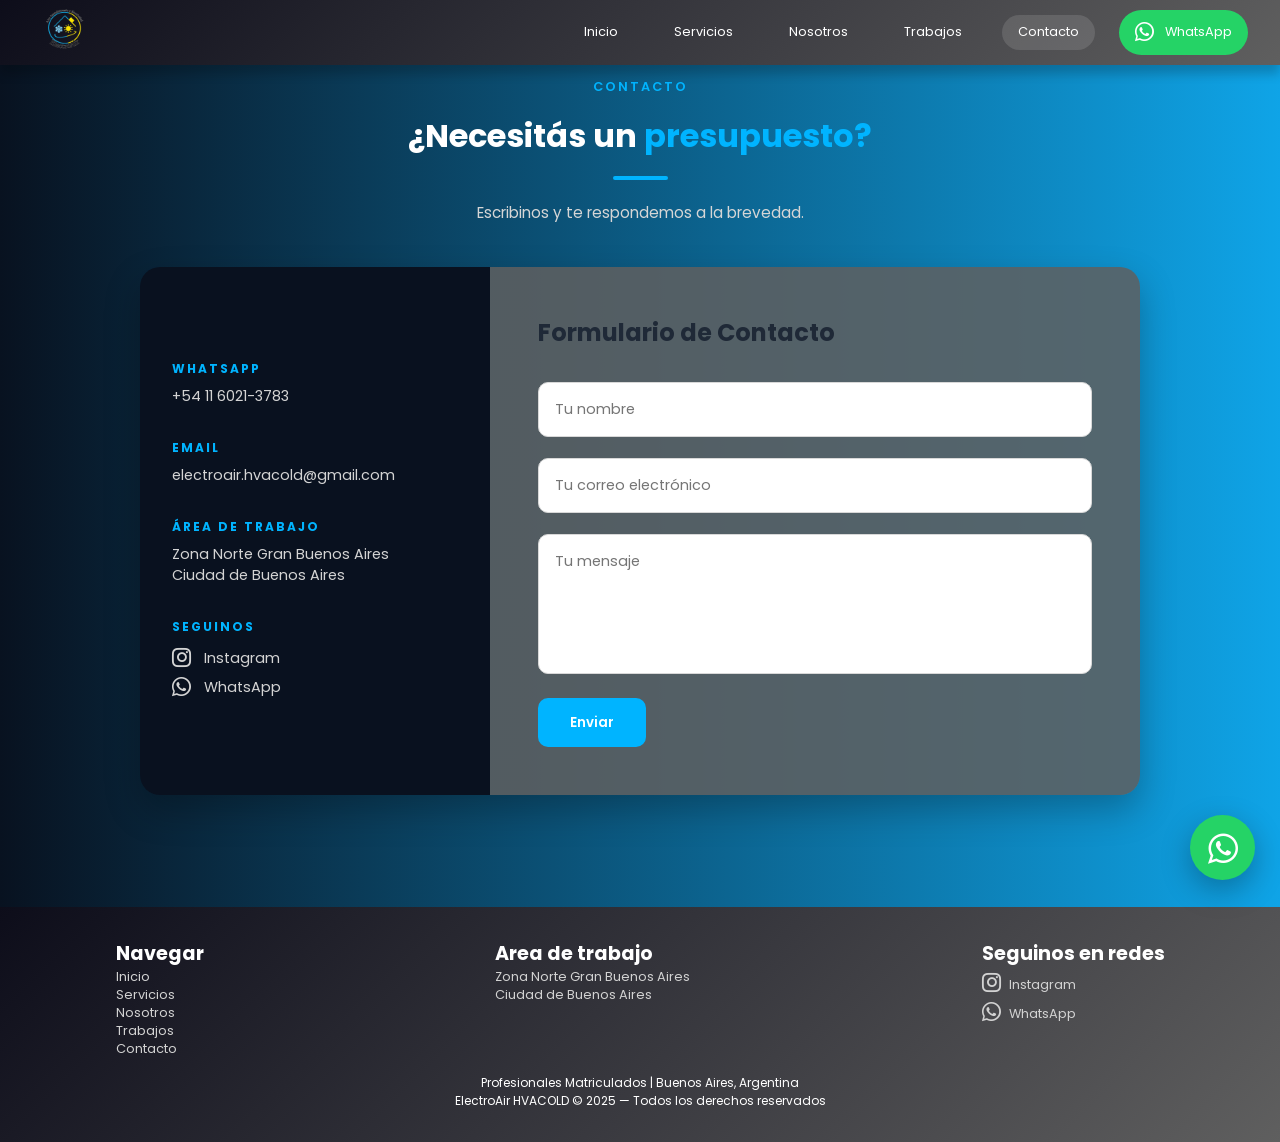
==== commit 94e2279e: "correccion de linkeo en pagina contacto" ====
--- a/pages/contacto.html
+++ b/pages/contacto.html
@@ -33,11 +33,11 @@
     </label>
 
     <nav>
-      <a href="../index.html" class="active">Inicio</a>
+      <a href="../index.html">Inicio</a>
       <a href="../pages/servicios.html">Servicios</a>
       <a href="../pages/nosotros.html">Nosotros</a>
       <a href="../pages/trabajos.html">Trabajos</a>
-      <a href="../pages/contacto.html">Contacto</a>
+      <a href="../pages/contacto.html" class="active">Contacto</a>
 
       <a href="https://wa.me/1160213783" target="_blank" class="btn-whatsapp">
         <i class="bi bi-whatsapp"></i>
